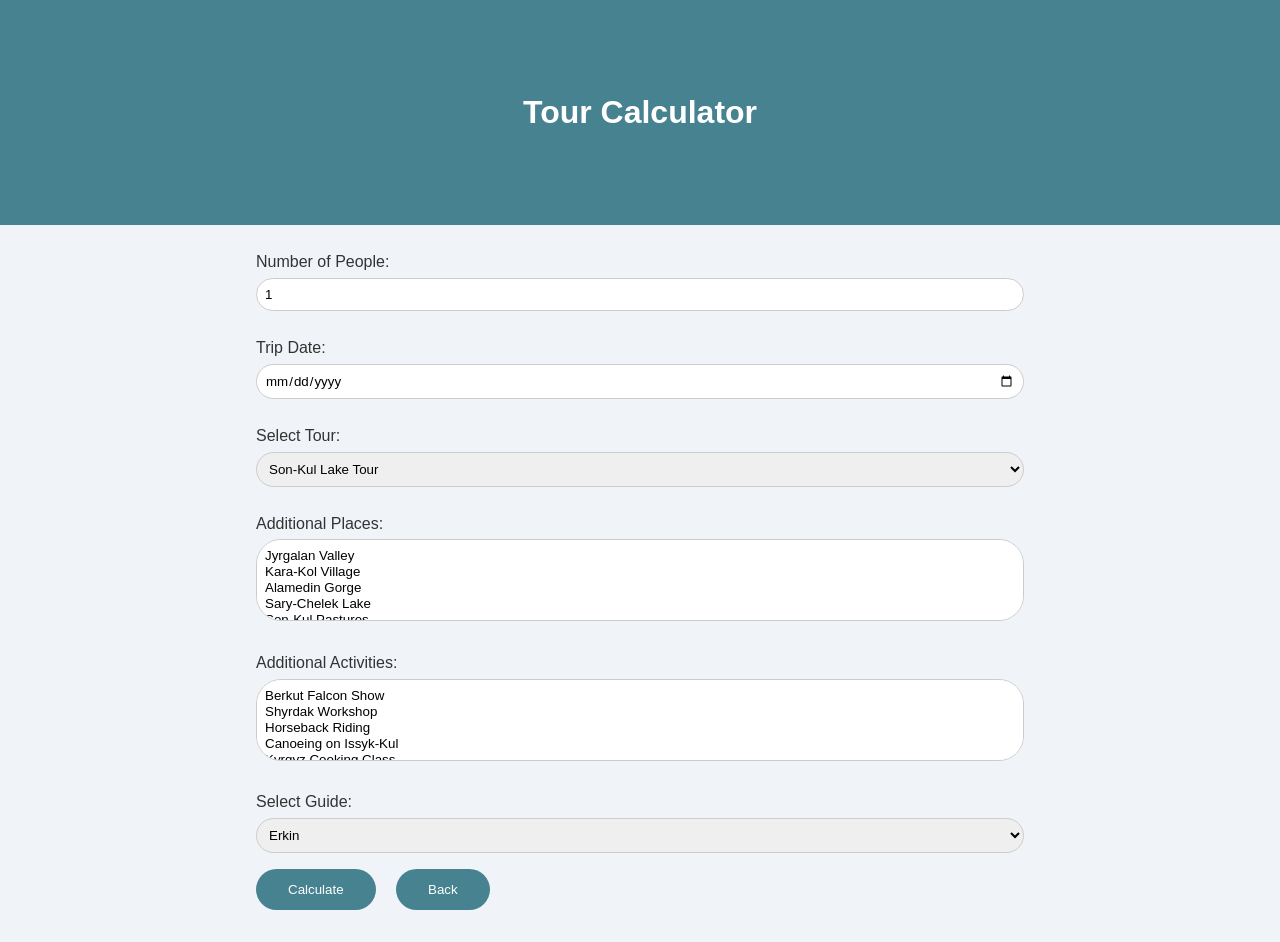
==== calculator.html @ 1e936729 "Update calculator.html" ====
<!DOCTYPE html>
<html lang="en">
<head>
    <meta charset="UTF-8">
    <meta name="viewport" content="width=device-width, initial-scale=1.0">
    <title>Tour Calculator</title>
    <link rel="stylesheet" href="styles.css">
    <style>
        .item-hero {
            width: 100%;
            height: 25vh;
            text-align: center;
            display: flex;
            flex-direction: column;
            justify-content: center;
            align-items: center;
            background-color: #46828f;
            color: white;
            padding: 1rem;
        }
        .calculator {
            max-width: 800px;
            margin: auto;
            padding: 1rem;
        }
        .calculator label {
            display: block;
            margin: 0.5rem 0 0.2rem;
        }
        .calculator select, 
        .calculator input {
            width: 100%;
            padding: 0.5rem;
            border-radius: 25px;
            border: 1px solid #ccc;
            margin-bottom: 1rem;
        }
        .calculate-btn, .back-button {
            display: inline-block;
            padding: 0.8rem 2rem;
            background-color: #46828f;
            color: white;
            border: none;
            border-radius: 25px;
            cursor: pointer;
            margin-right: 1rem;
        }
        .calculate-btn:hover, .back-button:hover {
            background-color: #21867a;
        }
        .result {
            margin-top: 1rem;
            font-weight: bold;
        }
    </style>
</head>
<body>

<div class="item-hero">
    <h1>Tour Calculator</h1>
</div>

<div class="calculator">
    <label for="people">Number of People:</label>
    <input type="number" id="people" value="1" min="1">

    <label for="date">Trip Date:</label>
    <input type="date" id="date">

    <label for="tour">Select Tour:</label>
    <select id="tour"></select>

    <label for="places">Additional Places:</label>
    <select id="places" multiple></select>

    <label for="activities">Additional Activities:</label>
    <select id="activities" multiple></select>

    <label for="guide">Select Guide:</label>
    <select id="guide"></select>

    <button class="calculate-btn" id="calculate-btn">Calculate</button>
    <button class="back-button" onclick="window.location.href='index.html'">Back</button>

    <div class="result" id="result"></div>
    <div class="result" id="link"></div>
</div>

<script src="app.js"></script>
<script>
async function loadJSON(path) {
    const response = await fetch(path);
    return await response.json();
}

async function setupCalculator() {
    const tours = await loadJSON('data/tours.json');
    const places = await loadJSON('data/places.json');
    const activities = await loadJSON('data/activities.json');
    const guides = await loadJSON('data/guides.json');
    const seasonData = await loadJSON('data/season.json');

    const tourSelect = document.getElementById('tour');
    tours.forEach(t => tourSelect.add(new Option(t.name, t.id)));

    const placesSelect = document.getElementById('places');
    places.forEach(p => placesSelect.add(new Option(p.name, p.id)));

    const activitiesSelect = document.getElementById('activities');
    activities.forEach(a => activitiesSelect.add(new Option(a.name, a.id)));

    const guideSelect = document.getElementById('guide');
    guides.forEach(g => guideSelect.add(new Option(g.name, g.id)));

    document.getElementById('calculate-btn').addEventListener('click', () => {
        const people = parseInt(document.getElementById('people').value);
        const date = new Date(document.getElementById('date').value);
        const tourId = tourSelect.value;
        const selectedPlaces = Array.from(placesSelect.selectedOptions).map(o => o.value);
        const selectedActivities = Array.from(activitiesSelect.selectedOptions).map(o => o.value);
        const guideId = guideSelect.value;

        const tour = tours.find(t => t.id === tourId);
        const placeObjs = places.filter(p => selectedPlaces.includes(p.id));
        const activityObjs = activities.filter(a => selectedActivities.includes(a.id));
        const guide = guides.find(g => g.id === guideId);

        // Считаем totalDays
        let totalDays = tour.days + placeObjs.reduce((sum,p)=>sum+p.days,0);

        // Стоимость активностей (на всех людей)
        let activitiesPrice = activityObjs.reduce((sum,a)=>sum + a.price * people,0);

        // guidesCount
        let guidesCount = Math.ceil(people/4);

        // totalPrice
        let basePrice = (tour.price + placeObjs.reduce((sum,p)=>sum+p.price,0) + activitiesPrice + (guidesCount*guide.price*totalDays));

        // season multiplier
        let seasonMultiplier = 0.9; // default off-season
        const tripTime = date.getTime();
        seasonData.forEach(s=>{
            const start = new Date(s.start).getTime();
            const end = new Date(s.end).getTime();
            if(tripTime>=start && tripTime<=end) seasonMultiplier = s.multiplier || 1;
        });

        const totalPrice = Math.round(basePrice * seasonMultiplier);

        // Результат
        const resultDiv = document.getElementById('result');
        resultDiv.textContent = `Total Price: $${totalPrice} for ${people} person(s) over ${totalDays} day(s)`;

        // Формируем текст для WhatsApp/Telegram
        let text = `Добрый день! Я подобрал следующие параметры для тура:\n`;
        text += `People: ${people}\nTour: ${tour.name}\n`;
        if(placeObjs.length>0) text += `Additional Places: ${placeObjs.map(p=>p.name).join(', ')}\n`;
        if(activityObjs.length>0) text += `Activities: ${activityObjs.map(a=>a.name).join(', ')}\n`;
        text += `Guide: ${guide.name}\nDate: ${date.toLocaleDateString()}\n`;
        text += `Total Price: $${totalPrice}\nХочу обсудить покупку такого тура.`;

        const linkDiv = document.getElementById('link');
        const waLink = `https://wa.me/996555900855?text=${encodeURIComponent(text)}`;
        const tgLink = `https://t.me/ErkinMms?text=${encodeURIComponent(text)}`;
        linkDiv.innerHTML = `<a href="${waLink}" target="_blank">Contact via WhatsApp</a> | <a href="${tgLink}" target="_blank">Contact via Telegram</a>`;
    });
}

setupCalculator();
</script>
</body>
</html>
---- styles.css ----
/* Основные стили */
:root {
    --main-bg: #f0f4f8;
    --accent-color: #2a9d8f;
    --text-color: #333;
    --card-radius: 12px;
    --button-radius: 50%; /* половина высоты кнопки */
}

* {
    box-sizing: border-box;
    margin: 0;
    padding: 0;
    font-family: 'Segoe UI', Tahoma, Geneva, Verdana, sans-serif;
}

body {
    background-color: var(--main-bg);
    color: var(--text-color);
    line-height: 1.6;
}

/* Hero */
.hero {
    width: 100%;
    height: 25vh; /* мобильная версия */
    display: flex;
    flex-direction: column;
    justify-content: center;
    align-items: center;
    background-size: cover;
    background-position: center;
    text-align: center;
    padding: 2rem;
}

.hero h1 {
    font-size: 2rem;
    color: var(--accent-color);
    margin-bottom: 0.5rem;
}

.hero p {
    font-size: 1rem;
    max-width: 600px;
    margin-bottom: 1rem;
}

.hero button {
    padding: 0.8rem 2rem;
    font-size: 1rem;
    border: none;
    border-radius: 25px; /* половина высоты кнопки */
    background-color: var(--accent-color);
    color: white;
    cursor: pointer;
    transition: background 0.3s;
}

.hero button:hover {
    background-color: #21867a;
}

/* Sticky nav */
nav {
    position: sticky;
    top: 0;
    background-color: white;
    box-shadow: 0 2px 5px rgba(0,0,0,0.1);
    z-index: 100;
}

nav ul {
    display: flex;
    justify-content: center;
    list-style: none;
    padding: 1rem 0;
}

nav ul li {
    margin: 0 1rem;
}

nav ul li a {
    text-decoration: none;
    color: var(--text-color);
    font-weight: 600;
    transition: color 0.3s;
}

nav ul li a:hover {
    color: var(--accent-color);
}

/* Секции */
.section {
    padding: 2rem;
}

.section h2 {
    text-align: center;
    margin-bottom: 1rem;
    color: var(--accent-color);
}

/* Карусели */
.carousel {
    display: flex;
    overflow-x: auto;
    gap: 1rem;
    padding-bottom: 1rem;
    scroll-behavior: smooth;
}

.carousel::-webkit-scrollbar {
    display: none;
}

.card {
    background-color: white;
    border-radius: var(--card-radius);
    box-shadow: 0 4px 8px rgba(0,0,0,0.1);
    min-width: 250px;
    flex: 0 0 auto;
    cursor: pointer;
    transition: transform 0.3s;
}

.card img {
    width: 100%;
    border-top-left-radius: var(--card-radius);
    border-top-right-radius: var(--card-radius);
}

.card-content {
    padding: 1rem;
}

.card-content h3 {
    margin-bottom: 0.5rem;
    font-size: 1.2rem;
}

.card-content p {
    font-size: 0.9rem;
    color: #555;
}

.card:hover {
    transform: translateY(-5px);
}

/* Footer */
footer {
    padding: 2rem;
    text-align: center;
    background-color: #e0ebef;
    margin-top: 3rem;
}

footer a {
    margin: 0 0.5rem;
    color: var(--accent-color);
    font-size: 1.5rem;
    text-decoration: none;
}

footer a:hover {
    color: #21867a;
}

/* Адаптивность */
@media (min-width: 768px) {
    .hero {
        height: 25vh; /* десктоп */
        padding: 4rem;
    }

    .carousel {
        overflow-x: hidden;
    }

    .cards-wrapper {
        display: grid;
        grid-template-columns: repeat(auto-fit, minmax(250px, 1fr));
        gap: 2rem;
    }
}
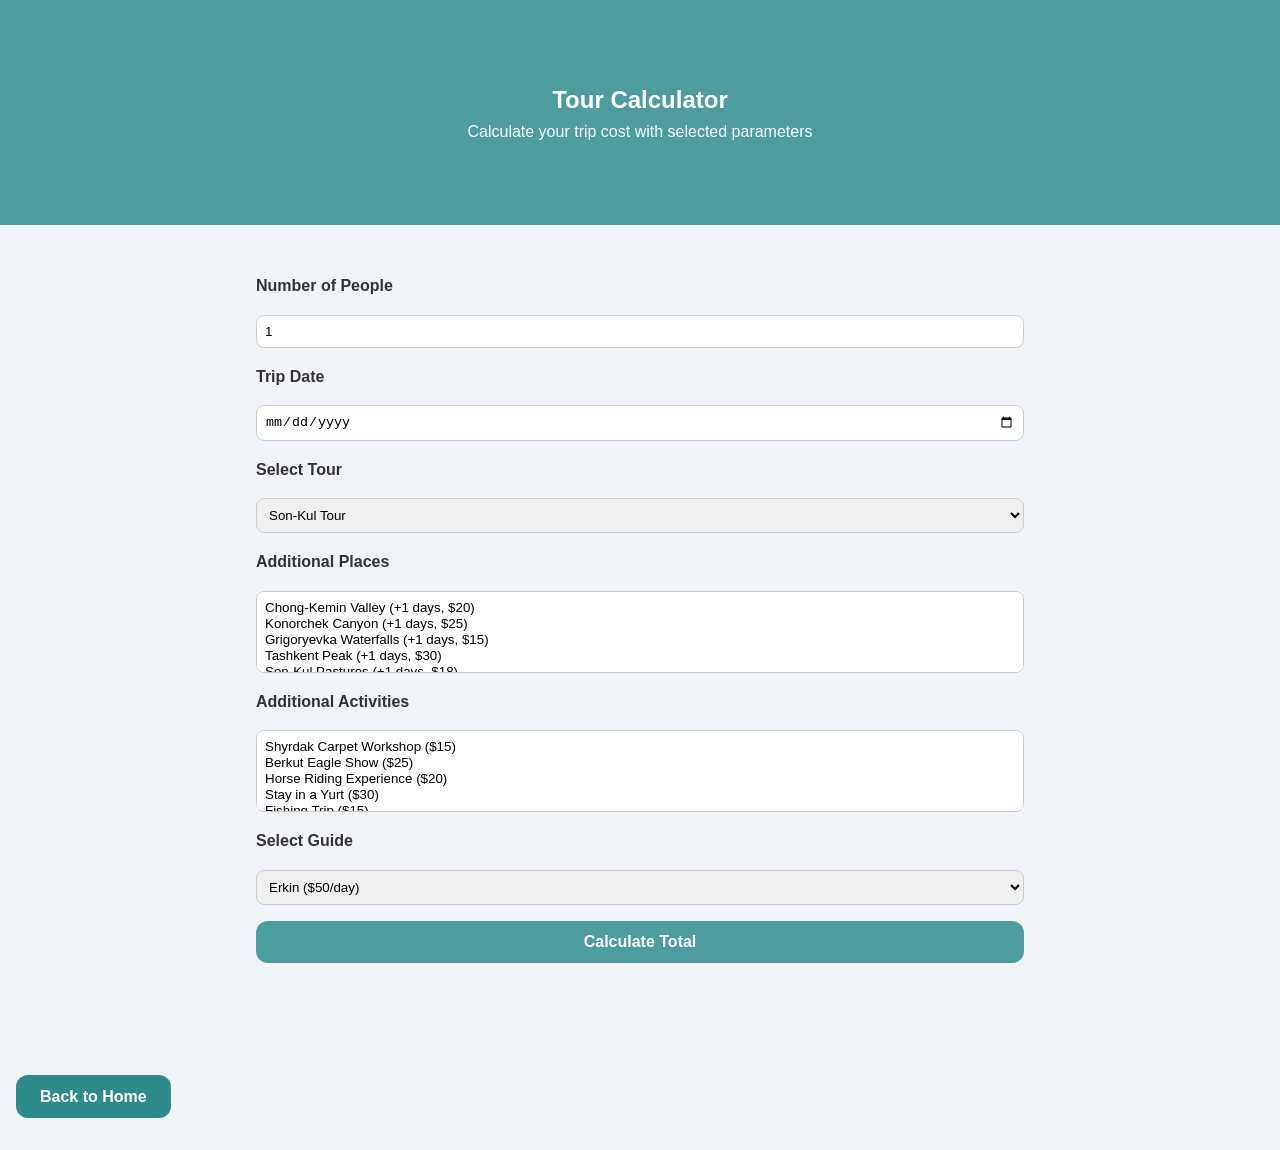
==== commit b926060e: "Update calculator.html" ====
--- a/calculator.html
+++ b/calculator.html
@@ -1,173 +1,189 @@
 <!DOCTYPE html>
 <html lang="en">
 <head>
-    <meta charset="UTF-8">
-    <meta name="viewport" content="width=device-width, initial-scale=1.0">
-    <title>Tour Calculator</title>
-    <link rel="stylesheet" href="styles.css">
-    <style>
-        .item-hero {
-            width: 100%;
-            height: 25vh;
-            text-align: center;
-            display: flex;
-            flex-direction: column;
-            justify-content: center;
-            align-items: center;
-            background-color: #46828f;
-            color: white;
-            padding: 1rem;
-        }
-        .calculator {
-            max-width: 800px;
-            margin: auto;
-            padding: 1rem;
-        }
-        .calculator label {
-            display: block;
-            margin: 0.5rem 0 0.2rem;
-        }
-        .calculator select, 
-        .calculator input {
-            width: 100%;
-            padding: 0.5rem;
-            border-radius: 25px;
-            border: 1px solid #ccc;
-            margin-bottom: 1rem;
-        }
-        .calculate-btn, .back-button {
-            display: inline-block;
-            padding: 0.8rem 2rem;
-            background-color: #46828f;
-            color: white;
-            border: none;
-            border-radius: 25px;
-            cursor: pointer;
-            margin-right: 1rem;
-        }
-        .calculate-btn:hover, .back-button:hover {
-            background-color: #21867a;
-        }
-        .result {
-            margin-top: 1rem;
-            font-weight: bold;
-        }
-    </style>
+  <meta charset="UTF-8">
+  <meta name="viewport" content="width=device-width, initial-scale=1.0">
+  <title>Tour Calculator</title>
+  <link rel="stylesheet" href="styles.css">
+  <style>
+    .item-hero {
+      width: 100%;
+      height: 25vh;
+      display: flex;
+      flex-direction: column;
+      justify-content: center;
+      align-items: center;
+      text-align: center;
+      padding: 1rem;
+      background-color: #4c9ca0;
+      color: white;
+    }
+    .calculator {
+      max-width: 800px;
+      margin: 2rem auto;
+      display: flex;
+      flex-direction: column;
+      gap: 1rem;
+      padding: 1rem;
+    }
+    label {
+      font-weight: bold;
+    }
+    select, input {
+      padding: 0.5rem;
+      border-radius: 8px;
+      border: 1px solid #ccc;
+      width: 100%;
+    }
+    .btn-calc {
+      padding: 0.75rem;
+      background-color: #4c9ca0;
+      color: white;
+      border: none;
+      border-radius: 12px;
+      cursor: pointer;
+      font-size: 1rem;
+    }
+    .result {
+      margin-top: 1rem;
+      font-weight: bold;
+    }
+    .back-btn {
+      margin: 2rem 1rem;
+    }
+  </style>
 </head>
 <body>
 
-<div class="item-hero">
+  <section class="item-hero">
     <h1>Tour Calculator</h1>
-</div>
+    <p>Calculate your trip cost with selected parameters</p>
+  </section>
 
-<div class="calculator">
-    <label for="people">Number of People:</label>
-    <input type="number" id="people" value="1" min="1">
+  <div class="calculator">
+    <label for="people">Number of People</label>
+    <input type="number" id="people" min="1" value="1">
 
-    <label for="date">Trip Date:</label>
+    <label for="date">Trip Date</label>
     <input type="date" id="date">
 
-    <label for="tour">Select Tour:</label>
+    <label for="tour">Select Tour</label>
     <select id="tour"></select>
 
-    <label for="places">Additional Places:</label>
+    <label for="places">Additional Places</label>
     <select id="places" multiple></select>
 
-    <label for="activities">Additional Activities:</label>
+    <label for="activities">Additional Activities</label>
     <select id="activities" multiple></select>
 
-    <label for="guide">Select Guide:</label>
+    <label for="guide">Select Guide</label>
     <select id="guide"></select>
 
-    <button class="calculate-btn" id="calculate-btn">Calculate</button>
-    <button class="back-button" onclick="window.location.href='index.html'">Back</button>
+    <button class="btn-calc" id="calculate-btn">Calculate Total</button>
 
     <div class="result" id="result"></div>
-    <div class="result" id="link"></div>
-</div>
+    <a id="contact-link" target="_blank" style="display:none;">Contact via WhatsApp/Telegram</a>
+  </div>
 
-<script src="app.js"></script>
-<script>
-async function loadJSON(path) {
-    const response = await fetch(path);
-    return await response.json();
-}
+  <button class="btn back-btn" onclick="window.location.href='index.html'">Back to Home</button>
 
-async function setupCalculator() {
-    const tours = await loadJSON('data/tours.json');
-    const places = await loadJSON('data/places.json');
-    const activities = await loadJSON('data/activities.json');
-    const guides = await loadJSON('data/guides.json');
-    const seasonData = await loadJSON('data/season.json');
+  <script src="app.js"></script>
+  <script>
+    async function fetchJSON(path) {
+      const res = await fetch(path);
+      if (!res.ok) throw new Error(`Failed to load ${path}`);
+      return await res.json();
+    }
 
-    const tourSelect = document.getElementById('tour');
-    tours.forEach(t => tourSelect.add(new Option(t.name, t.id)));
+    async function initCalculator() {
+      const tours = await fetchJSON('data/tours.json');
+      const places = await fetchJSON('data/places.json');
+      const activities = await fetchJSON('data/activities.json');
+      const guides = await fetchJSON('data/guides.json');
+      const season = await fetchJSON('data/season.json');
 
-    const placesSelect = document.getElementById('places');
-    places.forEach(p => placesSelect.add(new Option(p.name, p.id)));
+      const tourSelect = document.getElementById('tour');
+      tours.forEach(t => {
+        const opt = document.createElement('option');
+        opt.value = t.id;
+        opt.textContent = t.name;
+        tourSelect.appendChild(opt);
+      });
 
-    const activitiesSelect = document.getElementById('activities');
-    activities.forEach(a => activitiesSelect.add(new Option(a.name, a.id)));
+      const placesSelect = document.getElementById('places');
+      places.forEach(p => {
+        const opt = document.createElement('option');
+        opt.value = p.id;
+        opt.textContent = `${p.name} (+${p.days} days, $${p.price})`;
+        placesSelect.appendChild(opt);
+      });
 
-    const guideSelect = document.getElementById('guide');
-    guides.forEach(g => guideSelect.add(new Option(g.name, g.id)));
+      const activitiesSelect = document.getElementById('activities');
+      activities.forEach(a => {
+        const opt = document.createElement('option');
+        opt.value = a.id;
+        opt.textContent = `${a.name} ($${a.price})`;
+        activitiesSelect.appendChild(opt);
+      });
 
-    document.getElementById('calculate-btn').addEventListener('click', () => {
+      const guideSelect = document.getElementById('guide');
+      guides.forEach(g => {
+        const opt = document.createElement('option');
+        opt.value = g.id;
+        opt.textContent = `${g.name} ($${g.price}/day)`;
+        guideSelect.appendChild(opt);
+      });
+
+      document.getElementById('calculate-btn').addEventListener('click', () => {
         const people = parseInt(document.getElementById('people').value);
         const date = new Date(document.getElementById('date').value);
-        const tourId = tourSelect.value;
-        const selectedPlaces = Array.from(placesSelect.selectedOptions).map(o => o.value);
-        const selectedActivities = Array.from(activitiesSelect.selectedOptions).map(o => o.value);
-        const guideId = guideSelect.value;
+        const tour = tours.find(t => t.id === tourSelect.value);
+        const selectedPlaces = Array.from(placesSelect.selectedOptions).map(o => places.find(p => p.id === o.value));
+        const selectedActivities = Array.from(activitiesSelect.selectedOptions).map(o => activities.find(a => a.id === o.value));
+        const guide = guides.find(g => g.id === guideSelect.value);
 
-        const tour = tours.find(t => t.id === tourId);
-        const placeObjs = places.filter(p => selectedPlaces.includes(p.id));
-        const activityObjs = activities.filter(a => selectedActivities.includes(a.id));
-        const guide = guides.find(g => g.id === guideId);
+        // total days
+        const totalDays = tour.days + selectedPlaces.reduce((sum,p)=>sum+p.days,0);
 
-        // Считаем totalDays
-        let totalDays = tour.days + placeObjs.reduce((sum,p)=>sum+p.days,0);
+        // number of guides
+        const guidesCount = Math.ceil(people / 4);
 
-        // Стоимость активностей (на всех людей)
-        let activitiesPrice = activityObjs.reduce((sum,a)=>sum + a.price * people,0);
-
-        // guidesCount
-        let guidesCount = Math.ceil(people/4);
-
-        // totalPrice
-        let basePrice = (tour.price + placeObjs.reduce((sum,p)=>sum+p.price,0) + activitiesPrice + (guidesCount*guide.price*totalDays));
+        // activities price
+        const activitiesPrice = selectedActivities.reduce((sum,a)=>sum+a.price,0);
 
         // season multiplier
-        let seasonMultiplier = 0.9; // default off-season
-        const tripTime = date.getTime();
-        seasonData.forEach(s=>{
-            const start = new Date(s.start).getTime();
-            const end = new Date(s.end).getTime();
-            if(tripTime>=start && tripTime<=end) seasonMultiplier = s.multiplier || 1;
-        });
+        const seasonStart = new Date(season.seasonStart);
+        const seasonEnd = new Date(season.seasonEnd);
+        const multiplier = (date >= seasonStart && date <= seasonEnd) ? season.seasonMultiplier : season.offSeasonMultiplier;
 
-        const totalPrice = Math.round(basePrice * seasonMultiplier);
+        // total price
+        let totalPrice = (tour.price + selectedPlaces.reduce((sum,p)=>sum+p.price,0) + activitiesPrice + (guidesCount * guide.price * totalDays)) * multiplier;
 
-        // Результат
+        totalPrice = Math.round(totalPrice);
+
         const resultDiv = document.getElementById('result');
-        resultDiv.textContent = `Total Price: $${totalPrice} for ${people} person(s) over ${totalDays} day(s)`;
+        resultDiv.textContent = `Total Price: $${totalPrice} for ${people} people, ${totalDays} days, ${guidesCount} guide(s).`;
 
-        // Формируем текст для WhatsApp/Telegram
-        let text = `Добрый день! Я подобрал следующие параметры для тура:\n`;
-        text += `People: ${people}\nTour: ${tour.name}\n`;
-        if(placeObjs.length>0) text += `Additional Places: ${placeObjs.map(p=>p.name).join(', ')}\n`;
-        if(activityObjs.length>0) text += `Activities: ${activityObjs.map(a=>a.name).join(', ')}\n`;
-        text += `Guide: ${guide.name}\nDate: ${date.toLocaleDateString()}\n`;
-        text += `Total Price: $${totalPrice}\nХочу обсудить покупку такого тура.`;
+        // Contact link
+        const contactLink = document.getElementById('contact-link');
+        let message = `Добрый день! Я подобрал следующие параметры для тура:\n`;
+        message += `People: ${people}\n`;
+        message += `Date: ${date.toLocaleDateString()}\n`;
+        message += `Tour: ${tour.name}\n`;
+        if(selectedPlaces.length) message += `Places: ${selectedPlaces.map(p=>p.name).join(', ')}\n`;
+        if(selectedActivities.length) message += `Activities: ${selectedActivities.map(a=>a.name).join(', ')}\n`;
+        message += `Guide: ${guide.name}\n`;
+        message += `Total Price: $${totalPrice}`;
 
-        const linkDiv = document.getElementById('link');
-        const waLink = `https://wa.me/996555900855?text=${encodeURIComponent(text)}`;
-        const tgLink = `https://t.me/ErkinMms?text=${encodeURIComponent(text)}`;
-        linkDiv.innerHTML = `<a href="${waLink}" target="_blank">Contact via WhatsApp</a> | <a href="${tgLink}" target="_blank">Contact via Telegram</a>`;
-    });
-}
+        const whatsappUrl = `https://wa.me/996555900855?text=${encodeURIComponent(message)}`;
+        contactLink.href = whatsappUrl;
+        contactLink.style.display = 'inline-block';
+        contactLink.textContent = 'Contact via WhatsApp/Telegram';
+      });
+    }
 
-setupCalculator();
-</script>
+    document.addEventListener('DOMContentLoaded', initCalculator);
+  </script>
+
 </body>
 </html>
--- a/styles.css
+++ b/styles.css
@@ -1,188 +1,204 @@
-/* Основные стили */
+/* =========================
+   Общие настройки
+   ========================= */
+
 :root {
-    --main-bg: #f0f4f8;
-    --accent-color: #2a9d8f;
-    --text-color: #333;
-    --card-radius: 12px;
-    --button-radius: 50%; /* половина высоты кнопки */
+  --color-bg: #f0f4f8;          /* светло-серый фон */
+  --color-primary: #2e8b8b;     /* морская волна */
+  --color-secondary: #5aa6a6;   /* серо-голубой */
+  --color-text: #333333;        /* основной текст */
+  --color-button: #2e8b8b;      /* кнопки */
+  --color-button-hover: #1f5f5f;
+  --border-radius: 12px;
+  --transition-speed: 0.3s;
 }
 
 * {
-    box-sizing: border-box;
-    margin: 0;
-    padding: 0;
-    font-family: 'Segoe UI', Tahoma, Geneva, Verdana, sans-serif;
+  box-sizing: border-box;
+  margin: 0;
+  padding: 0;
 }
 
 body {
-    background-color: var(--main-bg);
-    color: var(--text-color);
-    line-height: 1.6;
-}
-
-/* Hero */
+  font-family: 'Helvetica Neue', Arial, sans-serif;
+  background-color: var(--color-bg);
+  color: var(--color-text);
+  line-height: 1.6;
+}
+
+/* =========================
+   Hero
+   ========================= */
 .hero {
-    width: 100%;
-    height: 25vh; /* мобильная версия */
-    display: flex;
-    flex-direction: column;
-    justify-content: center;
-    align-items: center;
-    background-size: cover;
-    background-position: center;
-    text-align: center;
-    padding: 2rem;
+  width: 100%;
+  height: 25vh; /* четверть экрана на компе и мобилке */
+  background-size: cover;
+  background-position: center;
+  display: flex;
+  flex-direction: column;
+  justify-content: center;
+  align-items: center;
+  text-align: center;
+  padding: 1rem;
 }
 
 .hero h1 {
-    font-size: 2rem;
-    color: var(--accent-color);
-    margin-bottom: 0.5rem;
+  font-size: 2rem;
+  color: white;
+  text-shadow: 2px 2px 4px rgba(0,0,0,0.5);
 }
 
 .hero p {
-    font-size: 1rem;
-    max-width: 600px;
-    margin-bottom: 1rem;
-}
-
-.hero button {
-    padding: 0.8rem 2rem;
-    font-size: 1rem;
-    border: none;
-    border-radius: 25px; /* половина высоты кнопки */
-    background-color: var(--accent-color);
-    color: white;
-    cursor: pointer;
-    transition: background 0.3s;
-}
-
-.hero button:hover {
-    background-color: #21867a;
-}
-
-/* Sticky nav */
+  font-size: 1rem;
+  color: white;
+  margin: 0.5rem 0;
+  max-width: 600px;
+}
+
+/* =========================
+   Sticky Navigation
+   ========================= */
 nav {
-    position: sticky;
-    top: 0;
-    background-color: white;
-    box-shadow: 0 2px 5px rgba(0,0,0,0.1);
-    z-index: 100;
-}
-
-nav ul {
-    display: flex;
-    justify-content: center;
-    list-style: none;
-    padding: 1rem 0;
-}
-
-nav ul li {
-    margin: 0 1rem;
-}
-
-nav ul li a {
-    text-decoration: none;
-    color: var(--text-color);
-    font-weight: 600;
-    transition: color 0.3s;
-}
-
-nav ul li a:hover {
-    color: var(--accent-color);
-}
-
-/* Секции */
+  position: sticky;
+  top: 0;
+  background-color: rgba(255,255,255,0.9);
+  backdrop-filter: blur(8px);
+  display: flex;
+  justify-content: center;
+  gap: 2rem;
+  padding: 1rem;
+  z-index: 100;
+}
+
+nav a {
+  text-decoration: none;
+  color: var(--color-primary);
+  font-weight: bold;
+  transition: color var(--transition-speed);
+}
+
+nav a:hover {
+  color: var(--color-button-hover);
+}
+
+/* =========================
+   Секции
+   ========================= */
 .section {
-    padding: 2rem;
+  padding: 4rem 1rem;
 }
 
 .section h2 {
-    text-align: center;
-    margin-bottom: 1rem;
-    color: var(--accent-color);
-}
-
-/* Карусели */
+  text-align: center;
+  margin-bottom: 2rem;
+  color: var(--color-primary);
+}
+
+/* =========================
+   Карточки и карусели
+   ========================= */
 .carousel {
-    display: flex;
-    overflow-x: auto;
+  display: flex;
+  overflow-x: auto;
+  gap: 1rem;
+  scroll-behavior: smooth;
+  padding-bottom: 1rem;
+}
+
+.card {
+  min-width: 250px;
+  flex: 0 0 auto;
+  background-color: white;
+  border-radius: var(--border-radius);
+  overflow: hidden;
+  box-shadow: 0 4px 10px rgba(0,0,0,0.1);
+  transition: transform var(--transition-speed);
+}
+
+.card img {
+  width: 100%;
+  height: 150px;
+  object-fit: cover;
+}
+
+.card-content {
+  padding: 1rem;
+}
+
+.card-content h3 {
+  font-size: 1.2rem;
+  margin-bottom: 0.5rem;
+}
+
+.card-content p {
+  font-size: 0.9rem;
+}
+
+/* =========================
+   Кнопки
+   ========================= */
+button, .btn {
+  background-color: var(--color-button);
+  color: white;
+  border: none;
+  padding: 0.8rem 1.5rem;
+  font-size: 1rem;
+  font-weight: bold;
+  border-radius: var(--border-radius);
+  cursor: pointer;
+  transition: background-color var(--transition-speed), transform var(--transition-speed);
+}
+
+button:hover, .btn:hover {
+  background-color: var(--color-button-hover);
+  transform: scale(1.05);
+}
+
+/* =========================
+   Футер
+   ========================= */
+footer {
+  padding: 4rem 1rem;
+  background-color: var(--color-secondary);
+  display: flex;
+  justify-content: center;
+  gap: 2rem;
+  margin-top: calc(75vh); /* 3/4 экрана от последней секции */
+}
+
+footer a {
+  color: white;
+  font-weight: bold;
+  text-decoration: none;
+}
+
+footer a:hover {
+  color: var(--color-button);
+}
+
+/* =========================
+   Адаптивность
+   ========================= */
+@media (max-width: 768px) {
+  .hero {
+    height: 25vh; /* четверть экрана на мобилке */
+    padding: 0.5rem;
+  }
+
+  .hero h1 {
+    font-size: 1.5rem;
+  }
+
+  .hero p {
+    font-size: 0.9rem;
+  }
+
+  .card {
+    min-width: 200px;
+  }
+
+  nav {
     gap: 1rem;
-    padding-bottom: 1rem;
-    scroll-behavior: smooth;
-}
-
-.carousel::-webkit-scrollbar {
-    display: none;
-}
-
-.card {
-    background-color: white;
-    border-radius: var(--card-radius);
-    box-shadow: 0 4px 8px rgba(0,0,0,0.1);
-    min-width: 250px;
-    flex: 0 0 auto;
-    cursor: pointer;
-    transition: transform 0.3s;
-}
-
-.card img {
-    width: 100%;
-    border-top-left-radius: var(--card-radius);
-    border-top-right-radius: var(--card-radius);
-}
-
-.card-content {
-    padding: 1rem;
-}
-
-.card-content h3 {
-    margin-bottom: 0.5rem;
-    font-size: 1.2rem;
-}
-
-.card-content p {
-    font-size: 0.9rem;
-    color: #555;
-}
-
-.card:hover {
-    transform: translateY(-5px);
-}
-
-/* Footer */
-footer {
-    padding: 2rem;
-    text-align: center;
-    background-color: #e0ebef;
-    margin-top: 3rem;
-}
-
-footer a {
-    margin: 0 0.5rem;
-    color: var(--accent-color);
-    font-size: 1.5rem;
-    text-decoration: none;
-}
-
-footer a:hover {
-    color: #21867a;
-}
-
-/* Адаптивность */
-@media (min-width: 768px) {
-    .hero {
-        height: 25vh; /* десктоп */
-        padding: 4rem;
-    }
-
-    .carousel {
-        overflow-x: hidden;
-    }
-
-    .cards-wrapper {
-        display: grid;
-        grid-template-columns: repeat(auto-fit, minmax(250px, 1fr));
-        gap: 2rem;
-    }
-}
+    padding: 0.5rem;
+  }
+}
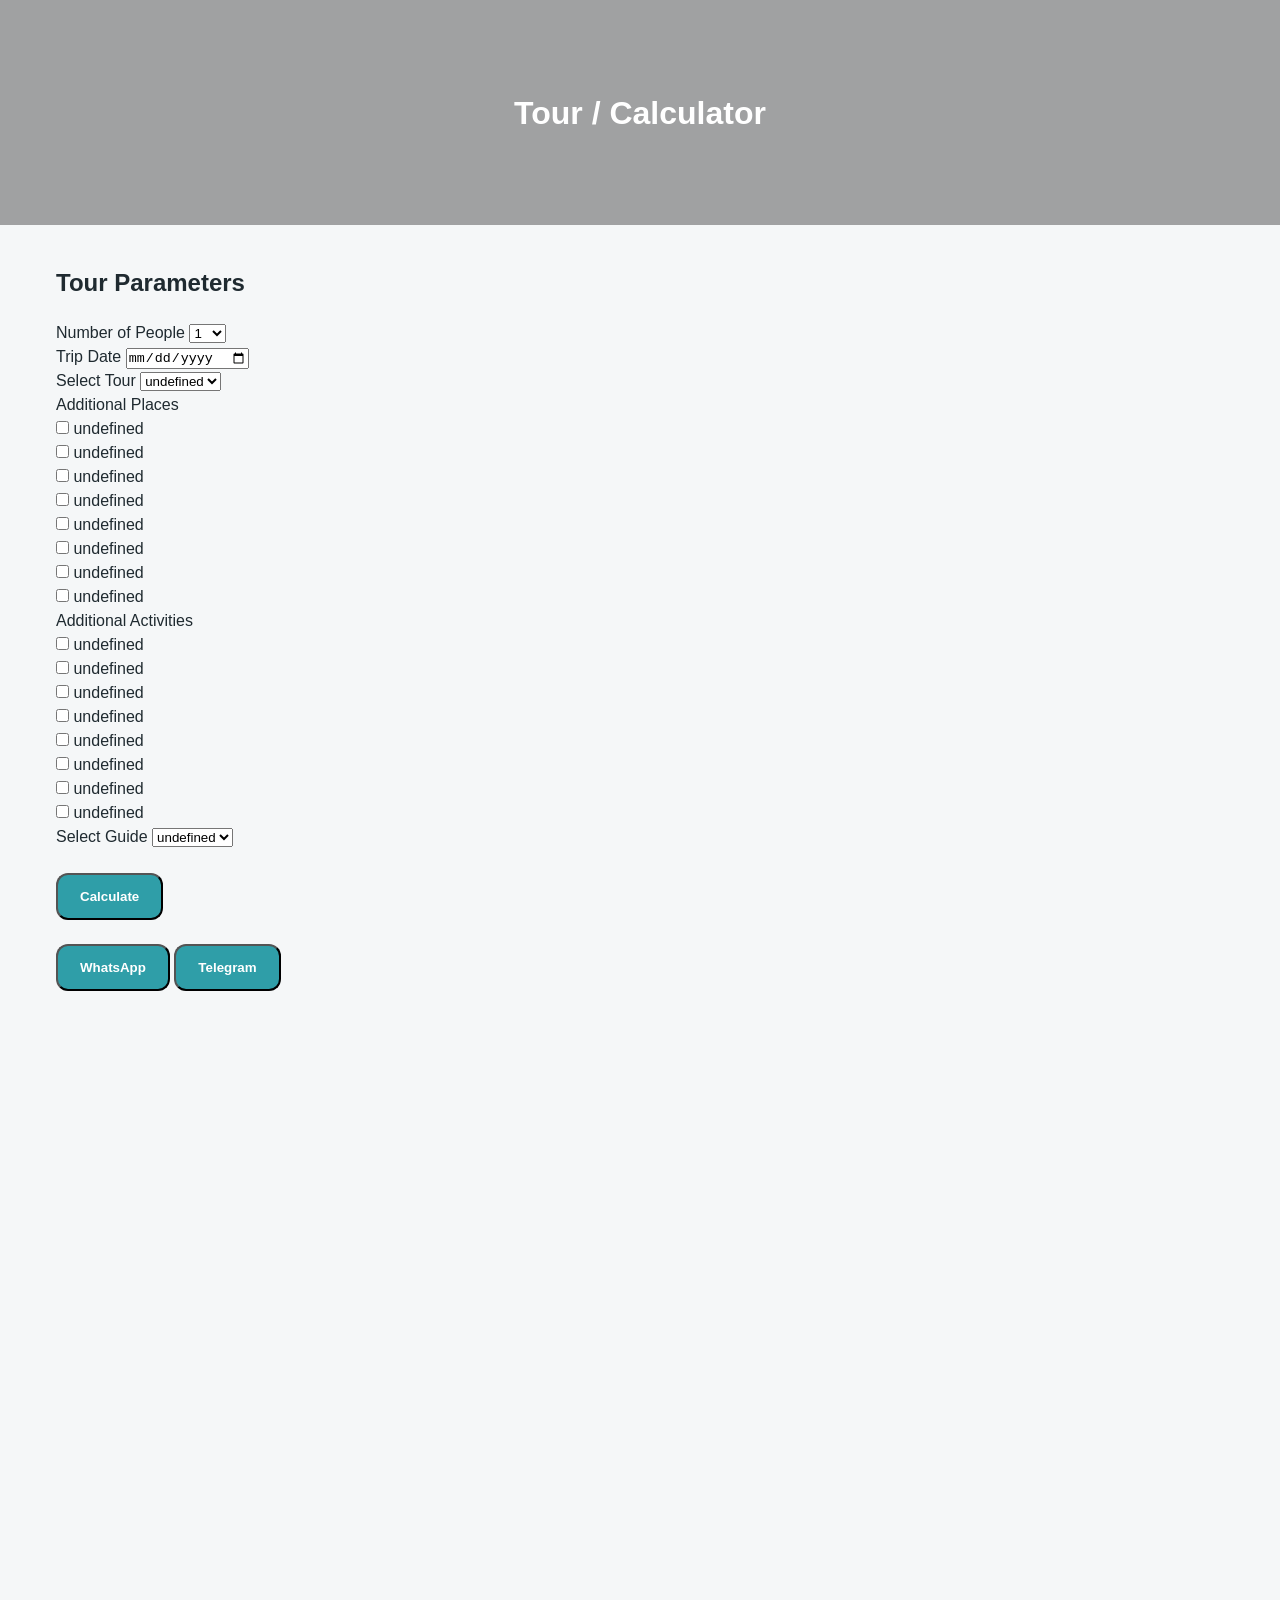
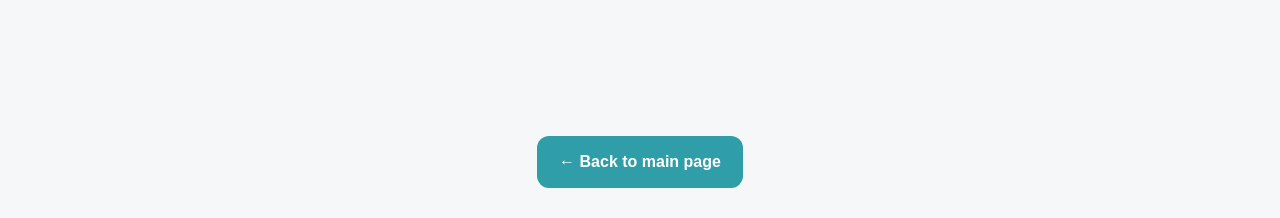
==== commit 37d125f4: "Update calculator.html" ====
--- a/calculator.html
+++ b/calculator.html
@@ -1,189 +1,226 @@
 <!DOCTYPE html>
 <html lang="en">
 <head>
-  <meta charset="UTF-8">
-  <meta name="viewport" content="width=device-width, initial-scale=1.0">
-  <title>Tour Calculator</title>
-  <link rel="stylesheet" href="styles.css">
-  <style>
-    .item-hero {
-      width: 100%;
-      height: 25vh;
-      display: flex;
-      flex-direction: column;
-      justify-content: center;
-      align-items: center;
-      text-align: center;
-      padding: 1rem;
-      background-color: #4c9ca0;
-      color: white;
+<meta charset="UTF-8">
+<meta name="viewport" content="width=device-width, initial-scale=1.0">
+<title>Tour Calculator</title>
+
+<link rel="stylesheet" href="styles.css">
+</head>
+
+<body>
+
+<header class="hero">
+    <div class="hero-content container">
+        <h1>Tour / Calculator</h1>
+    </div>
+</header>
+
+<section class="section">
+<div class="container">
+
+<h2 class="section-title">Tour Parameters</h2>
+
+<!-- PEOPLE -->
+<div class="form-block">
+<label>Number of People</label>
+<select id="people"></select>
+</div>
+
+<!-- DATE -->
+<div class="form-block">
+<label>Trip Date</label>
+<input type="date" id="tripDate">
+</div>
+
+<!-- TOUR -->
+<div class="form-block">
+<label>Select Tour</label>
+<select id="tour"></select>
+</div>
+
+<!-- PLACES -->
+<div class="form-block">
+<label>Additional Places</label>
+<div id="places"></div>
+</div>
+
+<!-- ACTIVITIES -->
+<div class="form-block">
+<label>Additional Activities</label>
+<div id="activities"></div>
+</div>
+
+<!-- GUIDE -->
+<div class="form-block">
+<label>Select Guide</label>
+<select id="guide"></select>
+</div>
+
+<br>
+
+<button class="btn" onclick="calculate()">Calculate</button>
+<span id="total" style="margin-left:20px;font-weight:bold;"></span>
+
+<br><br>
+
+<button class="btn" id="whatsapp">WhatsApp</button>
+<button class="btn" id="telegram">Telegram</button>
+
+</div>
+</section>
+
+<div class="footer-spacer"></div>
+
+<footer>
+<div class="container">
+<a href="index.html" class="btn">← Back to main page</a>
+</div>
+</footer>
+
+<script>
+
+async function loadJSON(path){
+    const r = await fetch(path);
+    return await r.json();
+}
+
+let tours, places, activities, guides, season;
+
+async function init(){
+
+    tours = await loadJSON('data/tours.json');
+    places = await loadJSON('data/places.json');
+    activities = await loadJSON('data/activities.json');
+    guides = await loadJSON('data/guides.json');
+    season = await loadJSON('data/season.json');
+
+    // people
+    const people = document.getElementById('people');
+    for(let i=1;i<=32;i++){
+        people.innerHTML += `<option value="${i}">${i}</option>`;
     }
-    .calculator {
-      max-width: 800px;
-      margin: 2rem auto;
-      display: flex;
-      flex-direction: column;
-      gap: 1rem;
-      padding: 1rem;
+
+    // tours
+    const tour = document.getElementById('tour');
+    tours.forEach(t=>{
+        tour.innerHTML += `<option value="${t.id}">${t.title}</option>`;
+    });
+
+    // places
+    const placesDiv = document.getElementById('places');
+    places.forEach(p=>{
+        placesDiv.innerHTML += `
+        <div>
+            <input type="checkbox" value="${p.id}">
+            ${p.title}
+        </div>`;
+    });
+
+    // activities
+    const actDiv = document.getElementById('activities');
+    activities.forEach(a=>{
+        actDiv.innerHTML += `
+        <div>
+            <input type="checkbox" value="${a.id}">
+            ${a.title}
+        </div>`;
+    });
+
+    // guides
+    const guide = document.getElementById('guide');
+    guides.forEach(g=>{
+        guide.innerHTML += `<option value="${g.id}">${g.title}</option>`;
+    });
+
+}
+
+function getSeasonMultiplier(date){
+    const d = new Date(date);
+    const start = new Date(season.start);
+    const end = new Date(season.end);
+
+    if(d >= start && d <= end){
+        return season.high;
     }
-    label {
-      font-weight: bold;
-    }
-    select, input {
-      padding: 0.5rem;
-      border-radius: 8px;
-      border: 1px solid #ccc;
-      width: 100%;
-    }
-    .btn-calc {
-      padding: 0.75rem;
-      background-color: #4c9ca0;
-      color: white;
-      border: none;
-      border-radius: 12px;
-      cursor: pointer;
-      font-size: 1rem;
-    }
-    .result {
-      margin-top: 1rem;
-      font-weight: bold;
-    }
-    .back-btn {
-      margin: 2rem 1rem;
-    }
-  </style>
-</head>
-<body>
-
-  <section class="item-hero">
-    <h1>Tour Calculator</h1>
-    <p>Calculate your trip cost with selected parameters</p>
-  </section>
-
-  <div class="calculator">
-    <label for="people">Number of People</label>
-    <input type="number" id="people" min="1" value="1">
-
-    <label for="date">Trip Date</label>
-    <input type="date" id="date">
-
-    <label for="tour">Select Tour</label>
-    <select id="tour"></select>
-
-    <label for="places">Additional Places</label>
-    <select id="places" multiple></select>
-
-    <label for="activities">Additional Activities</label>
-    <select id="activities" multiple></select>
-
-    <label for="guide">Select Guide</label>
-    <select id="guide"></select>
-
-    <button class="btn-calc" id="calculate-btn">Calculate Total</button>
-
-    <div class="result" id="result"></div>
-    <a id="contact-link" target="_blank" style="display:none;">Contact via WhatsApp/Telegram</a>
-  </div>
-
-  <button class="btn back-btn" onclick="window.location.href='index.html'">Back to Home</button>
-
-  <script src="app.js"></script>
-  <script>
-    async function fetchJSON(path) {
-      const res = await fetch(path);
-      if (!res.ok) throw new Error(`Failed to load ${path}`);
-      return await res.json();
-    }
-
-    async function initCalculator() {
-      const tours = await fetchJSON('data/tours.json');
-      const places = await fetchJSON('data/places.json');
-      const activities = await fetchJSON('data/activities.json');
-      const guides = await fetchJSON('data/guides.json');
-      const season = await fetchJSON('data/season.json');
-
-      const tourSelect = document.getElementById('tour');
-      tours.forEach(t => {
-        const opt = document.createElement('option');
-        opt.value = t.id;
-        opt.textContent = t.name;
-        tourSelect.appendChild(opt);
-      });
-
-      const placesSelect = document.getElementById('places');
-      places.forEach(p => {
-        const opt = document.createElement('option');
-        opt.value = p.id;
-        opt.textContent = `${p.name} (+${p.days} days, $${p.price})`;
-        placesSelect.appendChild(opt);
-      });
-
-      const activitiesSelect = document.getElementById('activities');
-      activities.forEach(a => {
-        const opt = document.createElement('option');
-        opt.value = a.id;
-        opt.textContent = `${a.name} ($${a.price})`;
-        activitiesSelect.appendChild(opt);
-      });
-
-      const guideSelect = document.getElementById('guide');
-      guides.forEach(g => {
-        const opt = document.createElement('option');
-        opt.value = g.id;
-        opt.textContent = `${g.name} ($${g.price}/day)`;
-        guideSelect.appendChild(opt);
-      });
-
-      document.getElementById('calculate-btn').addEventListener('click', () => {
-        const people = parseInt(document.getElementById('people').value);
-        const date = new Date(document.getElementById('date').value);
-        const tour = tours.find(t => t.id === tourSelect.value);
-        const selectedPlaces = Array.from(placesSelect.selectedOptions).map(o => places.find(p => p.id === o.value));
-        const selectedActivities = Array.from(activitiesSelect.selectedOptions).map(o => activities.find(a => a.id === o.value));
-        const guide = guides.find(g => g.id === guideSelect.value);
-
-        // total days
-        const totalDays = tour.days + selectedPlaces.reduce((sum,p)=>sum+p.days,0);
-
-        // number of guides
-        const guidesCount = Math.ceil(people / 4);
-
-        // activities price
-        const activitiesPrice = selectedActivities.reduce((sum,a)=>sum+a.price,0);
-
-        // season multiplier
-        const seasonStart = new Date(season.seasonStart);
-        const seasonEnd = new Date(season.seasonEnd);
-        const multiplier = (date >= seasonStart && date <= seasonEnd) ? season.seasonMultiplier : season.offSeasonMultiplier;
-
-        // total price
-        let totalPrice = (tour.price + selectedPlaces.reduce((sum,p)=>sum+p.price,0) + activitiesPrice + (guidesCount * guide.price * totalDays)) * multiplier;
-
-        totalPrice = Math.round(totalPrice);
-
-        const resultDiv = document.getElementById('result');
-        resultDiv.textContent = `Total Price: $${totalPrice} for ${people} people, ${totalDays} days, ${guidesCount} guide(s).`;
-
-        // Contact link
-        const contactLink = document.getElementById('contact-link');
-        let message = `Добрый день! Я подобрал следующие параметры для тура:\n`;
-        message += `People: ${people}\n`;
-        message += `Date: ${date.toLocaleDateString()}\n`;
-        message += `Tour: ${tour.name}\n`;
-        if(selectedPlaces.length) message += `Places: ${selectedPlaces.map(p=>p.name).join(', ')}\n`;
-        if(selectedActivities.length) message += `Activities: ${selectedActivities.map(a=>a.name).join(', ')}\n`;
-        message += `Guide: ${guide.name}\n`;
-        message += `Total Price: $${totalPrice}`;
-
-        const whatsappUrl = `https://wa.me/996555900855?text=${encodeURIComponent(message)}`;
-        contactLink.href = whatsappUrl;
-        contactLink.style.display = 'inline-block';
-        contactLink.textContent = 'Contact via WhatsApp/Telegram';
-      });
-    }
-
-    document.addEventListener('DOMContentLoaded', initCalculator);
-  </script>
+    return season.low;
+}
+
+function calculate(){
+
+    const people = parseInt(document.getElementById('people').value);
+    const date = document.getElementById('tripDate').value;
+
+    const tourId = document.getElementById('tour').value;
+    const guideId = document.getElementById('guide').value;
+
+    const tour = tours.find(t=>t.id===tourId);
+    const guide = guides.find(g=>g.id===guideId);
+
+    let selectedPlaces = [...document.querySelectorAll('#places input:checked')]
+        .map(i=>places.find(p=>p.id===i.value));
+
+    let selectedActivities = [...document.querySelectorAll('#activities input:checked')]
+        .map(i=>activities.find(a=>a.id===i.value));
+
+    const totalDays =
+        tour.days +
+        selectedPlaces.reduce((s,p)=>s+p.days,0);
+
+    const guidesCount = Math.ceil(people/4);
+
+    const placesPrice =
+        selectedPlaces.reduce((s,p)=>s+p.price,0);
+
+    const activitiesPrice =
+        selectedActivities.reduce((s,a)=>{
+            if(a.personPrice)
+                return s + a.personPrice * people;
+            if(a.groupPrice)
+                return s + a.groupPrice;
+            return s;
+        },0);
+
+    const seasonMultiplier = getSeasonMultiplier(date);
+
+    const total =
+        (
+        tour.price +
+        placesPrice +
+        activitiesPrice +
+        (guidesCount * guide.price * totalDays)
+        ) * seasonMultiplier;
+
+    document.getElementById('total').textContent =
+        "Total: $" + Math.round(total);
+
+    const params =
+        `People: ${people}, `+
+        `Date: ${date}, `+
+        `Tour: ${tour.title}`;
+
+    const text =
+`Hello, I have selected the following parameters for the tour:
+${params}
+and would like to discuss booking this tour (-:`;
+
+    document.getElementById('whatsapp').onclick = () => {
+        window.open(
+            "https://wa.me/996555900855?text="+encodeURIComponent(text)
+        );
+    };
+
+    document.getElementById('telegram').onclick = () => {
+        window.open(
+            "https://t.me/ErkinMms?text="+encodeURIComponent(text)
+        );
+    };
+
+}
+
+document.addEventListener('DOMContentLoaded', init);
+
+</script>
 
 </body>
 </html>
--- a/styles.css
+++ b/styles.css
@@ -1,204 +1,204 @@
-/* =========================
-   Общие настройки
-   ========================= */
-
-:root {
-  --color-bg: #f0f4f8;          /* светло-серый фон */
-  --color-primary: #2e8b8b;     /* морская волна */
-  --color-secondary: #5aa6a6;   /* серо-голубой */
-  --color-text: #333333;        /* основной текст */
-  --color-button: #2e8b8b;      /* кнопки */
-  --color-button-hover: #1f5f5f;
-  --border-radius: 12px;
-  --transition-speed: 0.3s;
-}
-
+/* ======================
+   RESET
+====================== */
 * {
-  box-sizing: border-box;
   margin: 0;
   padding: 0;
-}
-
+  box-sizing: border-box;
+}
+
+/* ======================
+   VARIABLES
+====================== */
+:root {
+  --color-primary: #5f7f8c;
+  --color-accent: #2f9ea8;
+  --color-bg: #f5f7f8;
+  --color-text: #1f2a30;
+  --color-text-light: #5a6b73;
+
+  --radius: 16px;
+  --shadow: 0 10px 25px rgba(0,0,0,0.08);
+
+  --container-width: 1200px;
+}
+
+/* ======================
+   BASE
+====================== */
 body {
-  font-family: 'Helvetica Neue', Arial, sans-serif;
-  background-color: var(--color-bg);
+  font-family: Arial, Helvetica, sans-serif;
+  background: var(--color-bg);
   color: var(--color-text);
-  line-height: 1.6;
-}
-
-/* =========================
-   Hero
-   ========================= */
+  line-height: 1.5;
+}
+
+.container {
+  max-width: var(--container-width);
+  margin: 0 auto;
+  padding: 0 16px;
+}
+
+/* ======================
+   HERO
+====================== */
 .hero {
-  width: 100%;
-  height: 25vh; /* четверть экрана на компе и мобилке */
+  height: 25vh;
+  min-height: 200px;
   background-size: cover;
   background-position: center;
+  position: relative;
   display: flex;
-  flex-direction: column;
+  align-items: center;
   justify-content: center;
-  align-items: center;
   text-align: center;
-  padding: 1rem;
-}
-
-.hero h1 {
-  font-size: 2rem;
   color: white;
-  text-shadow: 2px 2px 4px rgba(0,0,0,0.5);
-}
-
-.hero p {
-  font-size: 1rem;
-  color: white;
-  margin: 0.5rem 0;
-  max-width: 600px;
-}
-
-/* =========================
-   Sticky Navigation
-   ========================= */
-nav {
+}
+
+.hero::after {
+  content: "";
+  position: absolute;
+  inset: 0;
+  background: rgba(0,0,0,0.35);
+}
+
+.hero-content {
+  position: relative;
+  z-index: 2;
+}
+
+/* ======================
+   NAV
+====================== */
+.sticky-nav {
   position: sticky;
   top: 0;
-  background-color: rgba(255,255,255,0.9);
-  backdrop-filter: blur(8px);
+  backdrop-filter: blur(10px);
+  background: rgba(255,255,255,0.9);
+  z-index: 100;
+}
+
+.sticky-nav ul {
   display: flex;
   justify-content: center;
-  gap: 2rem;
-  padding: 1rem;
-  z-index: 100;
-}
-
-nav a {
+  gap: 20px;
+  list-style: none;
+  padding: 12px 0;
+}
+
+.sticky-nav a {
   text-decoration: none;
-  color: var(--color-primary);
+  color: var(--color-text);
   font-weight: bold;
-  transition: color var(--transition-speed);
-}
-
-nav a:hover {
-  color: var(--color-button-hover);
-}
-
-/* =========================
-   Секции
-   ========================= */
+}
+
+/* ======================
+   SECTIONS
+====================== */
 .section {
-  padding: 4rem 1rem;
-}
-
-.section h2 {
-  text-align: center;
-  margin-bottom: 2rem;
-  color: var(--color-primary);
-}
-
-/* =========================
-   Карточки и карусели
-   ========================= */
+  padding: 40px 0;
+}
+
+.section-title {
+  font-size: 24px;
+  margin-bottom: 20px;
+}
+
+/* ======================
+   CARDS
+====================== */
+.card {
+  background: white;
+  border-radius: var(--radius);
+  overflow: hidden;
+  box-shadow: var(--shadow);
+  min-width: 260px;
+  cursor: pointer;
+  transition: 0.3s;
+}
+
+.card:hover {
+  transform: translateY(-5px);
+}
+
+.card img {
+  width: 100%;
+  height: 160px;
+  object-fit: cover;
+}
+
+.card-body {
+  padding: 16px;
+}
+
+/* ======================
+   CAROUSEL
+====================== */
 .carousel {
   display: flex;
+  gap: 16px;
   overflow-x: auto;
-  gap: 1rem;
-  scroll-behavior: smooth;
-  padding-bottom: 1rem;
-}
-
-.card {
-  min-width: 250px;
-  flex: 0 0 auto;
-  background-color: white;
-  border-radius: var(--border-radius);
-  overflow: hidden;
-  box-shadow: 0 4px 10px rgba(0,0,0,0.1);
-  transition: transform var(--transition-speed);
-}
-
-.card img {
-  width: 100%;
-  height: 150px;
-  object-fit: cover;
-}
-
-.card-content {
-  padding: 1rem;
-}
-
-.card-content h3 {
-  font-size: 1.2rem;
-  margin-bottom: 0.5rem;
-}
-
-.card-content p {
-  font-size: 0.9rem;
-}
-
-/* =========================
-   Кнопки
-   ========================= */
-button, .btn {
-  background-color: var(--color-button);
+  scroll-snap-type: x mandatory;
+}
+
+.carousel::-webkit-scrollbar {
+  display: none;
+}
+
+.carousel .card {
+  scroll-snap-align: start;
+}
+
+/* ======================
+   BUTTONS
+====================== */
+.btn {
+  display: inline-block;
+  padding: 14px 22px;
+  border-radius: 12px;
+  text-decoration: none;
+  font-weight: bold;
+  background: var(--color-accent);
   color: white;
-  border: none;
-  padding: 0.8rem 1.5rem;
-  font-size: 1rem;
+  transition: 0.3s;
+}
+
+.btn:hover {
+  background: #257e87;
+}
+
+/* ======================
+   FOOTER
+====================== */
+.footer-spacer {
+  height: 75vh;
+}
+
+footer {
+  padding: 30px 0;
+  text-align: center;
+}
+
+.socials a {
+  margin: 0 10px;
+  text-decoration: none;
   font-weight: bold;
-  border-radius: var(--border-radius);
-  cursor: pointer;
-  transition: background-color var(--transition-speed), transform var(--transition-speed);
-}
-
-button:hover, .btn:hover {
-  background-color: var(--color-button-hover);
-  transform: scale(1.05);
-}
-
-/* =========================
-   Футер
-   ========================= */
-footer {
-  padding: 4rem 1rem;
-  background-color: var(--color-secondary);
-  display: flex;
-  justify-content: center;
-  gap: 2rem;
-  margin-top: calc(75vh); /* 3/4 экрана от последней секции */
-}
-
-footer a {
-  color: white;
-  font-weight: bold;
-  text-decoration: none;
-}
-
-footer a:hover {
-  color: var(--color-button);
-}
-
-/* =========================
-   Адаптивность
-   ========================= */
+  color: var(--color-accent);
+}
+
+/* ======================
+   MOBILE
+====================== */
 @media (max-width: 768px) {
-  .hero {
-    height: 25vh; /* четверть экрана на мобилке */
-    padding: 0.5rem;
+
+  .sticky-nav ul {
+    overflow-x: auto;
+    justify-content: flex-start;
+    padding-left: 16px;
   }
 
-  .hero h1 {
-    font-size: 1.5rem;
+  .card {
+    min-width: 220px;
   }
 
-  .hero p {
-    font-size: 0.9rem;
-  }
-
-  .card {
-    min-width: 200px;
-  }
-
-  nav {
-    gap: 1rem;
-    padding: 0.5rem;
-  }
-}
+}
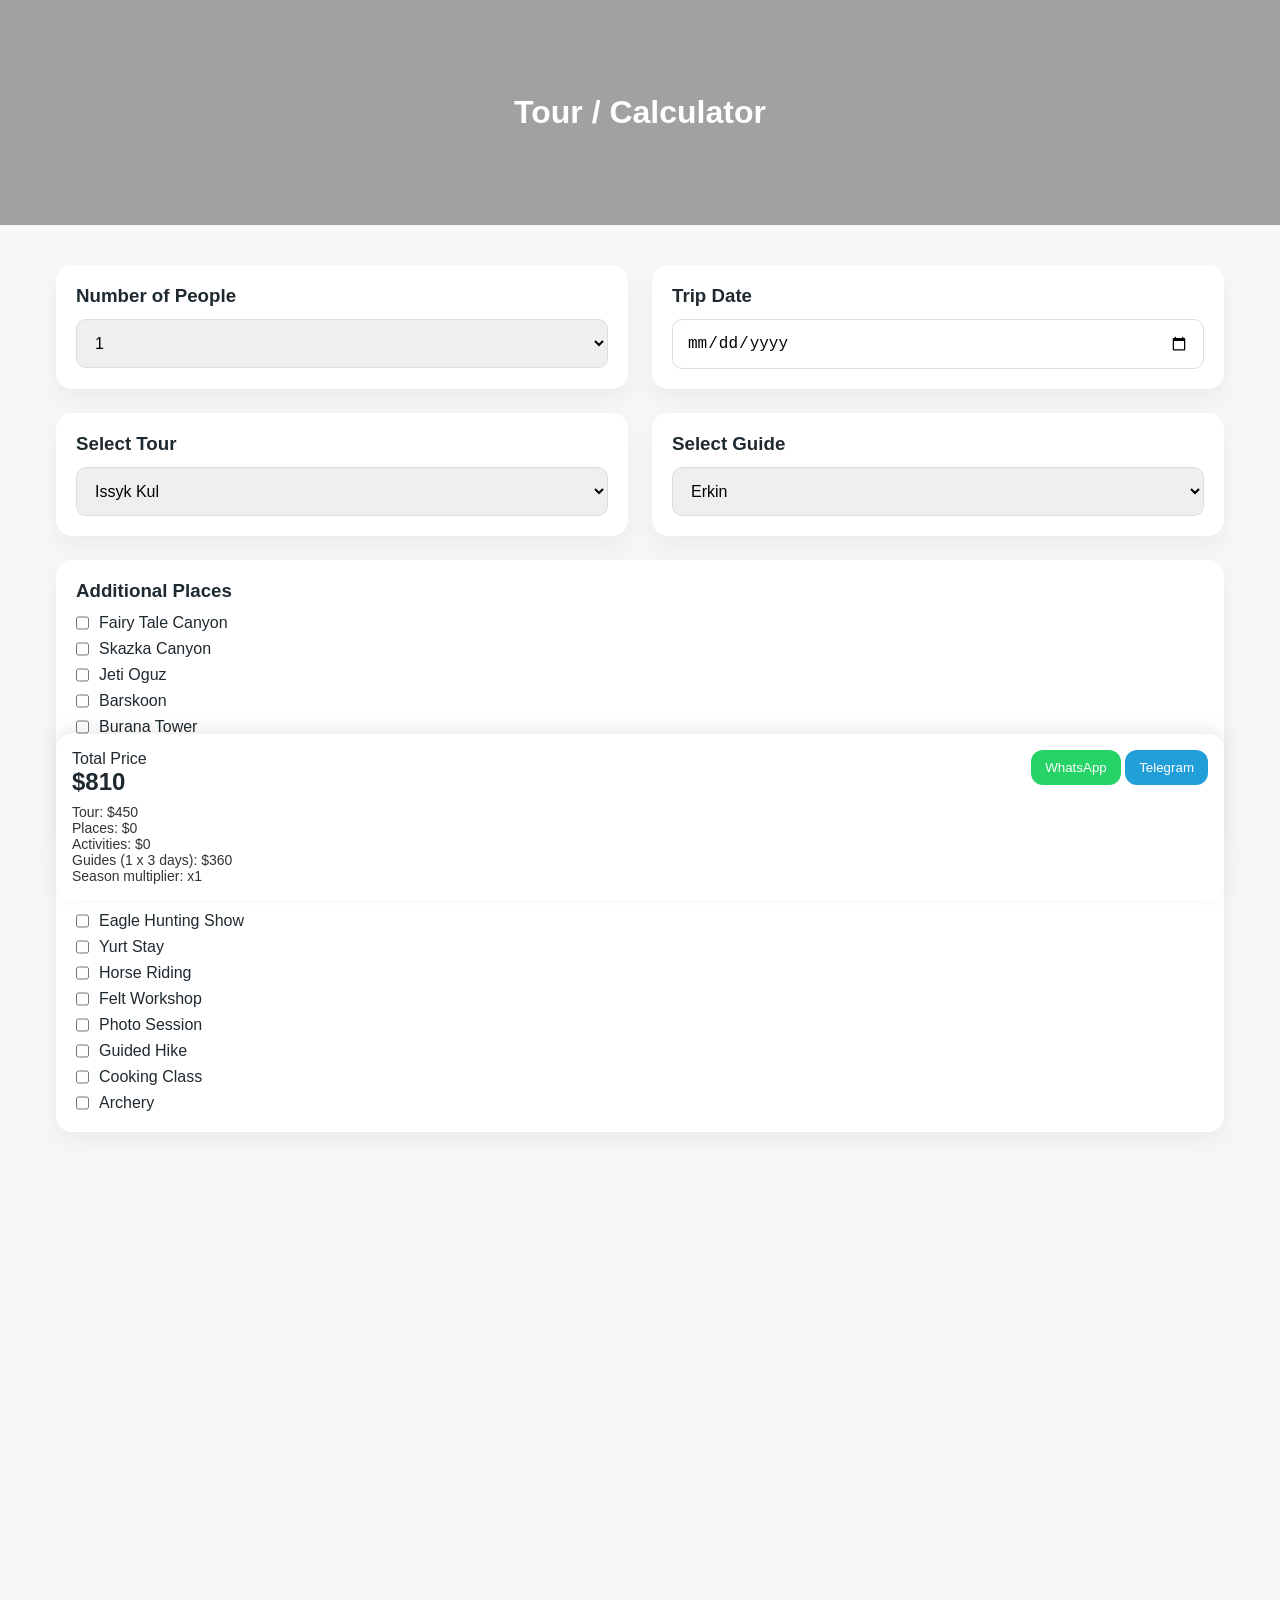
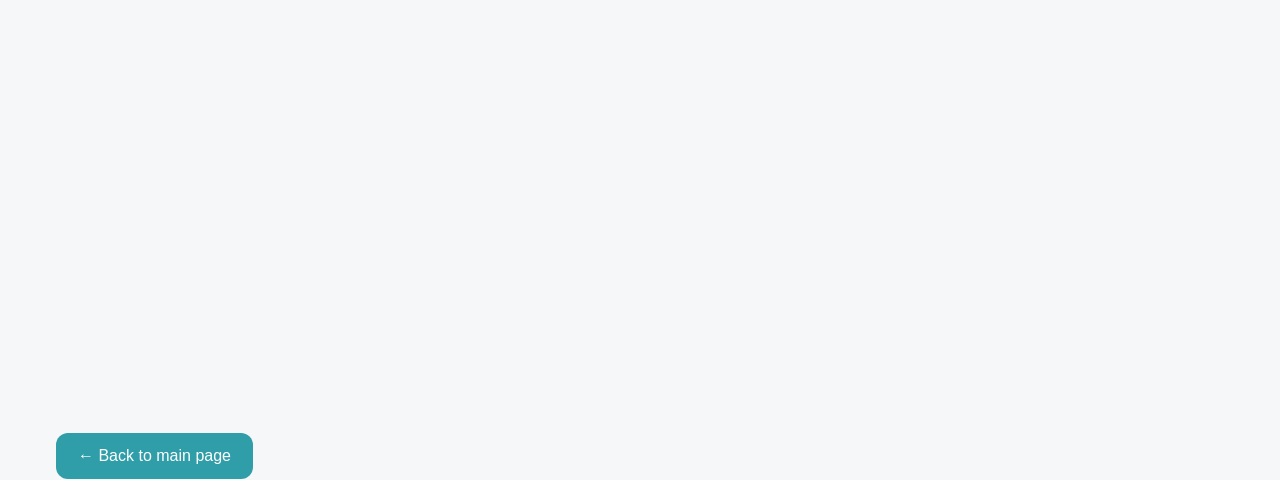
==== commit 3b4eb73d: "Update calculator.html" ====
--- a/calculator.html
+++ b/calculator.html
@@ -6,66 +6,171 @@
 <title>Tour Calculator</title>
 
 <link rel="stylesheet" href="styles.css">
+
+<style>
+/* LAYOUT */
+.calc-grid{
+display:grid;
+grid-template-columns:1fr 1fr;
+gap:24px;
+}
+
+.calc-block{
+background:white;
+padding:20px;
+border-radius:16px;
+box-shadow:0 10px 25px rgba(0,0,0,0.05);
+}
+
+.calc-block h3{
+margin-bottom:12px;
+}
+
+/* FULL WIDTH */
+.calc-full{
+grid-column:1/-1;
+}
+
+/* INPUTS */
+select,input[type="date"]{
+width:100%;
+padding:14px;
+border-radius:10px;
+border:1px solid #ddd;
+font-size:16px;
+}
+
+/* CHECKBOX LIST */
+.checkbox-list{
+display:flex;
+flex-direction:column;
+gap:8px;
+}
+
+.checkbox-list label{
+display:flex;
+gap:10px;
+cursor:pointer;
+}
+
+/* RESULT BAR */
+.total-bar{
+position:sticky;
+bottom:0;
+background:white;
+padding:16px;
+margin-top:20px;
+border-radius:16px;
+box-shadow:0 -5px 20px rgba(0,0,0,0.08);
+display:flex;
+justify-content:space-between;
+align-items:flex-start;
+flex-wrap:wrap;
+gap:12px;
+}
+
+.total-price{
+font-size:24px;
+font-weight:bold;
+}
+
+/* BREAKDOWN */
+.breakdown{
+font-size:14px;
+margin-top:8px;
+color:#333;
+}
+
+/* BUTTONS */
+.btn-whatsapp{
+background:#25D366;
+color:white;
+border:none;
+padding:10px 14px;
+border-radius:12px;
+cursor:pointer;
+}
+
+.btn-telegram{
+background:#229ED9;
+color:white;
+border:none;
+padding:10px 14px;
+border-radius:12px;
+cursor:pointer;
+}
+
+/* MOBILE */
+@media(max-width:768px){
+.calc-grid{
+grid-template-columns:1fr;
+}
+.total-bar{
+flex-direction:column;
+align-items:flex-start;
+}
+}
+</style>
+
 </head>
 
 <body>
 
 <header class="hero">
-    <div class="hero-content container">
-        <h1>Tour / Calculator</h1>
-    </div>
+<div class="hero-content container">
+<h1>Tour / Calculator</h1>
+</div>
 </header>
 
 <section class="section">
 <div class="container">
 
-<h2 class="section-title">Tour Parameters</h2>
-
-<!-- PEOPLE -->
-<div class="form-block">
-<label>Number of People</label>
+<div class="calc-grid">
+
+<div class="calc-block">
+<h3>Number of People</h3>
 <select id="people"></select>
 </div>
 
-<!-- DATE -->
-<div class="form-block">
-<label>Trip Date</label>
+<div class="calc-block">
+<h3>Trip Date</h3>
 <input type="date" id="tripDate">
 </div>
 
-<!-- TOUR -->
-<div class="form-block">
-<label>Select Tour</label>
+<div class="calc-block">
+<h3>Select Tour</h3>
 <select id="tour"></select>
 </div>
 
-<!-- PLACES -->
-<div class="form-block">
-<label>Additional Places</label>
-<div id="places"></div>
-</div>
-
-<!-- ACTIVITIES -->
-<div class="form-block">
-<label>Additional Activities</label>
-<div id="activities"></div>
-</div>
-
-<!-- GUIDE -->
-<div class="form-block">
-<label>Select Guide</label>
+<div class="calc-block">
+<h3>Select Guide</h3>
 <select id="guide"></select>
 </div>
 
-<br>
-
-<button class="btn" onclick="calculate()">Calculate</button>
-<span id="total" style="margin-left:20px;font-weight:bold;"></span>
-
-<br><br>
-
-<button class="btn" id="whatsapp">WhatsApp</button>
-<button class="btn" id="telegram">Telegram</button>
+<div class="calc-block calc-full">
+<h3>Additional Places</h3>
+<div id="places" class="checkbox-list"></div>
+</div>
+
+<div class="calc-block calc-full">
+<h3>Additional Activities</h3>
+<div id="activities" class="checkbox-list"></div>
+</div>
+
+</div>
+
+<div class="total-bar">
+<div>
+<div>Total Price</div>
+<div id="total" class="total-price">$0</div>
+<div class="breakdown" id="breakdown"></div>
+</div>
+
+<div>
+<button class="btn-whatsapp" id="whatsapp">WhatsApp</button>
+<button class="btn-telegram" id="telegram">Telegram</button>
+</div>
+</div>
 
 </div>
 </section>
@@ -79,146 +184,108 @@
 </footer>
 
 <script>
-
-async function loadJSON(path){
-    const r = await fetch(path);
-    return await r.json();
-}
-
-let tours, places, activities, guides, season;
+async function loadJSON(p){const r=await fetch(p);return await r.json();}
+
+let tours,places,activities,guides,season;
 
 async function init(){
 
-    tours = await loadJSON('data/tours.json');
-    places = await loadJSON('data/places.json');
-    activities = await loadJSON('data/activities.json');
-    guides = await loadJSON('data/guides.json');
-    season = await loadJSON('data/season.json');
-
-    // people
-    const people = document.getElementById('people');
-    for(let i=1;i<=32;i++){
-        people.innerHTML += `<option value="${i}">${i}</option>`;
-    }
-
-    // tours
-    const tour = document.getElementById('tour');
-    tours.forEach(t=>{
-        tour.innerHTML += `<option value="${t.id}">${t.title}</option>`;
-    });
-
-    // places
-    const placesDiv = document.getElementById('places');
-    places.forEach(p=>{
-        placesDiv.innerHTML += `
-        <div>
-            <input type="checkbox" value="${p.id}">
-            ${p.title}
-        </div>`;
-    });
-
-    // activities
-    const actDiv = document.getElementById('activities');
-    activities.forEach(a=>{
-        actDiv.innerHTML += `
-        <div>
-            <input type="checkbox" value="${a.id}">
-            ${a.title}
-        </div>`;
-    });
-
-    // guides
-    const guide = document.getElementById('guide');
-    guides.forEach(g=>{
-        guide.innerHTML += `<option value="${g.id}">${g.title}</option>`;
-    });
-
+tours=await loadJSON('data/tours.json');
+places=await loadJSON('data/places.json');
+activities=await loadJSON('data/activities.json');
+guides=await loadJSON('data/guides.json');
+season=await loadJSON('data/season.json');
+
+for(let i=1;i<=32;i++)
+people.innerHTML+=`<option>${i}</option>`;
+
+tours.forEach(t=>tour.innerHTML+=`<option value="${t.id}">${t.title}</option>`);
+guides.forEach(g=>guide.innerHTML+=`<option value="${g.id}">${g.title}</option>`);
+
+places.forEach(p=>{
+document.getElementById('places').innerHTML+=`
+<label><input type="checkbox" value="${p.id}"> ${p.title}</label>`;
+});
+
+activities.forEach(a=>{
+document.getElementById('activities').innerHTML+=`
+<label><input type="checkbox" value="${a.id}"> ${a.title}</label>`;
+});
+
+// Live recalculation
+document.querySelectorAll('select,input,#places input,#activities input').forEach(el=>{
+    el.addEventListener('input',calculate);
+});
+
+calculate(); // initial
 }
 
 function getSeasonMultiplier(date){
-    const d = new Date(date);
-    const start = new Date(season.start);
-    const end = new Date(season.end);
-
-    if(d >= start && d <= end){
-        return season.high;
-    }
-    return season.low;
+if(!date) return 1;
+const d=new Date(date);
+const start=new Date(season.start);
+const end=new Date(season.end);
+return (d>=start&&d<=end)?season.high:season.low;
 }
 
 function calculate(){
 
-    const people = parseInt(document.getElementById('people').value);
-    const date = document.getElementById('tripDate').value;
-
-    const tourId = document.getElementById('tour').value;
-    const guideId = document.getElementById('guide').value;
-
-    const tour = tours.find(t=>t.id===tourId);
-    const guide = guides.find(g=>g.id===guideId);
-
-    let selectedPlaces = [...document.querySelectorAll('#places input:checked')]
-        .map(i=>places.find(p=>p.id===i.value));
-
-    let selectedActivities = [...document.querySelectorAll('#activities input:checked')]
-        .map(i=>activities.find(a=>a.id===i.value));
-
-    const totalDays =
-        tour.days +
-        selectedPlaces.reduce((s,p)=>s+p.days,0);
-
-    const guidesCount = Math.ceil(people/4);
-
-    const placesPrice =
-        selectedPlaces.reduce((s,p)=>s+p.price,0);
-
-    const activitiesPrice =
-        selectedActivities.reduce((s,a)=>{
-            if(a.personPrice)
-                return s + a.personPrice * people;
-            if(a.groupPrice)
-                return s + a.groupPrice;
-            return s;
-        },0);
-
-    const seasonMultiplier = getSeasonMultiplier(date);
-
-    const total =
-        (
-        tour.price +
-        placesPrice +
-        activitiesPrice +
-        (guidesCount * guide.price * totalDays)
-        ) * seasonMultiplier;
-
-    document.getElementById('total').textContent =
-        "Total: $" + Math.round(total);
-
-    const params =
-        `People: ${people}, `+
-        `Date: ${date}, `+
-        `Tour: ${tour.title}`;
-
-    const text =
-`Hello, I have selected the following parameters for the tour:
-${params}
-and would like to discuss booking this tour (-:`;
-
-    document.getElementById('whatsapp').onclick = () => {
-        window.open(
-            "https://wa.me/996555900855?text="+encodeURIComponent(text)
-        );
-    };
-
-    document.getElementById('telegram').onclick = () => {
-        window.open(
-            "https://t.me/ErkinMms?text="+encodeURIComponent(text)
-        );
-    };
-
-}
-
-document.addEventListener('DOMContentLoaded', init);
+const peopleCount=parseInt(document.getElementById('people').value);
+const date=document.getElementById('tripDate').value;
+
+const tourObj=tours.find(t=>t.id===tour.value);
+const guideObj=guides.find(g=>g.id===guide.value);
+
+const selectedPlaces=[...document.querySelectorAll('#places input:checked')]
+.map(i=>places.find(p=>p.id===i.value));
+
+const selectedActivities=[...document.querySelectorAll('#activities input:checked')]
+.map(i=>activities.find(a=>a.id===i.value));
+
+const totalDays=tourObj.days+selectedPlaces.reduce((s,p)=>s+p.days,0);
+
+// automatic guides
+const guidesCount=Math.ceil(peopleCount/4);
+
+const placesPrice=selectedPlaces.reduce((s,p)=>s+p.price,0);
+const activitiesPrice=selectedActivities.reduce((s,a)=>{
+    if(a.personPrice)return s+a.personPrice*peopleCount;
+    if(a.groupPrice)return s+a.groupPrice;
+    return s;
+},0);
+
+const guidesPrice=guidesCount*guideObj.price*totalDays;
+
+const seasonMultiplier = getSeasonMultiplier(date);
+const total=(tourObj.price+placesPrice+activitiesPrice+guidesPrice)*seasonMultiplier;
+
+document.getElementById('total').textContent="$"+Math.round(total);
+
+// BREAKDOWN
+let breakdown=`Tour: $${tourObj.price}<br>
+Places: $${placesPrice}<br>
+Activities: $${activitiesPrice}<br>
+Guides (${guidesCount} x ${totalDays} days): $${guidesPrice}<br>
+Season multiplier: x${seasonMultiplier}`;
+
+document.getElementById('breakdown').innerHTML=breakdown;
+
+// TEXT FOR MESSENGERS
+const text = `Hello, I have selected the following parameters for the tour:
+- People: ${peopleCount}
+- Trip Date: ${date}
+- Tour: ${tourObj.title}
+- Guide: ${guideObj.title} (x${guidesCount} guides)
+- Additional Places: ${selectedPlaces.map(p=>p.title).join(', ') || 'None'}
+- Additional Activities: ${selectedActivities.map(a=>a.title).join(', ') || 'None'}
+- Total Price: $${Math.round(total)}
+I would like to discuss booking this tour (-:`;
+
+document.getElementById('whatsapp').onclick=()=>window.open("https://wa.me/996555900855?text="+encodeURIComponent(text));
+document.getElementById('telegram').onclick=()=>window.open("https://t.me/ErkinMms?text="+encodeURIComponent(text));
+}
+
+document.addEventListener('DOMContentLoaded',init);
 
 </script>
 
--- a/styles.css
+++ b/styles.css
@@ -1,36 +1,26 @@
-/* ======================
-   RESET
-====================== */
+/* RESET */
 * {
   margin: 0;
   padding: 0;
   box-sizing: border-box;
 }
 
-/* ======================
-   VARIABLES
-====================== */
+/* VARIABLES */
 :root {
   --color-primary: #5f7f8c;
   --color-accent: #2f9ea8;
   --color-bg: #f5f7f8;
   --color-text: #1f2a30;
-  --color-text-light: #5a6b73;
-
   --radius: 16px;
   --shadow: 0 10px 25px rgba(0,0,0,0.08);
-
   --container-width: 1200px;
 }
 
-/* ======================
-   BASE
-====================== */
+/* BASE */
 body {
   font-family: Arial, Helvetica, sans-serif;
   background: var(--color-bg);
   color: var(--color-text);
-  line-height: 1.5;
 }
 
 .container {
@@ -39,9 +29,7 @@
   padding: 0 16px;
 }
 
-/* ======================
-   HERO
-====================== */
+/* HERO */
 .hero {
   height: 25vh;
   min-height: 200px;
@@ -67,9 +55,7 @@
   z-index: 2;
 }
 
-/* ======================
-   NAV
-====================== */
+/* NAV */
 .sticky-nav {
   position: sticky;
   top: 0;
@@ -88,25 +74,20 @@
 
 .sticky-nav a {
   text-decoration: none;
+  font-weight: bold;
   color: var(--color-text);
-  font-weight: bold;
 }
 
-/* ======================
-   SECTIONS
-====================== */
+/* SECTIONS */
 .section {
   padding: 40px 0;
 }
 
 .section-title {
-  font-size: 24px;
   margin-bottom: 20px;
 }
 
-/* ======================
-   CARDS
-====================== */
+/* CARDS */
 .card {
   background: white;
   border-radius: var(--radius);
@@ -127,18 +108,18 @@
   object-fit: cover;
 }
 
-.card-body {
-  padding: 16px;
+/* CAROUSEL */
+.carousel-wrapper {
+  position: relative;
 }
 
-/* ======================
-   CAROUSEL
-====================== */
 .carousel {
   display: flex;
   gap: 16px;
   overflow-x: auto;
   scroll-snap-type: x mandatory;
+  scroll-behavior: smooth;
+  padding-bottom: 10px;
 }
 
 .carousel::-webkit-scrollbar {
@@ -149,56 +130,46 @@
   scroll-snap-align: start;
 }
 
-/* ======================
-   BUTTONS
-====================== */
+/* ARROWS */
+.carousel-btn {
+  position: absolute;
+  top: 40%;
+  transform: translateY(-50%);
+  background: white;
+  border: none;
+  box-shadow: var(--shadow);
+  width: 40px;
+  height: 40px;
+  border-radius: 50%;
+  cursor: pointer;
+}
+
+.carousel-btn.left {
+  left: -10px;
+}
+
+.carousel-btn.right {
+  right: -10px;
+}
+
+/* BUTTON */
 .btn {
-  display: inline-block;
   padding: 14px 22px;
   border-radius: 12px;
-  text-decoration: none;
-  font-weight: bold;
   background: var(--color-accent);
   color: white;
-  transition: 0.3s;
+  text-decoration: none;
+  display: inline-block;
 }
 
-.btn:hover {
-  background: #257e87;
-}
-
-/* ======================
-   FOOTER
-====================== */
+/* FOOTER */
 .footer-spacer {
   height: 75vh;
 }
 
-footer {
-  padding: 30px 0;
-  text-align: center;
+/* MOBILE */
+@media (max-width:768px){
+  .carousel-btn{
+    display:none;
+  }
 }
-
-.socials a {
-  margin: 0 10px;
-  text-decoration: none;
-  font-weight: bold;
-  color: var(--color-accent);
-}
-
-/* ======================
-   MOBILE
-====================== */
-@media (max-width: 768px) {
-
-  .sticky-nav ul {
-    overflow-x: auto;
-    justify-content: flex-start;
-    padding-left: 16px;
-  }
-
-  .card {
-    min-width: 220px;
-  }
-
-}
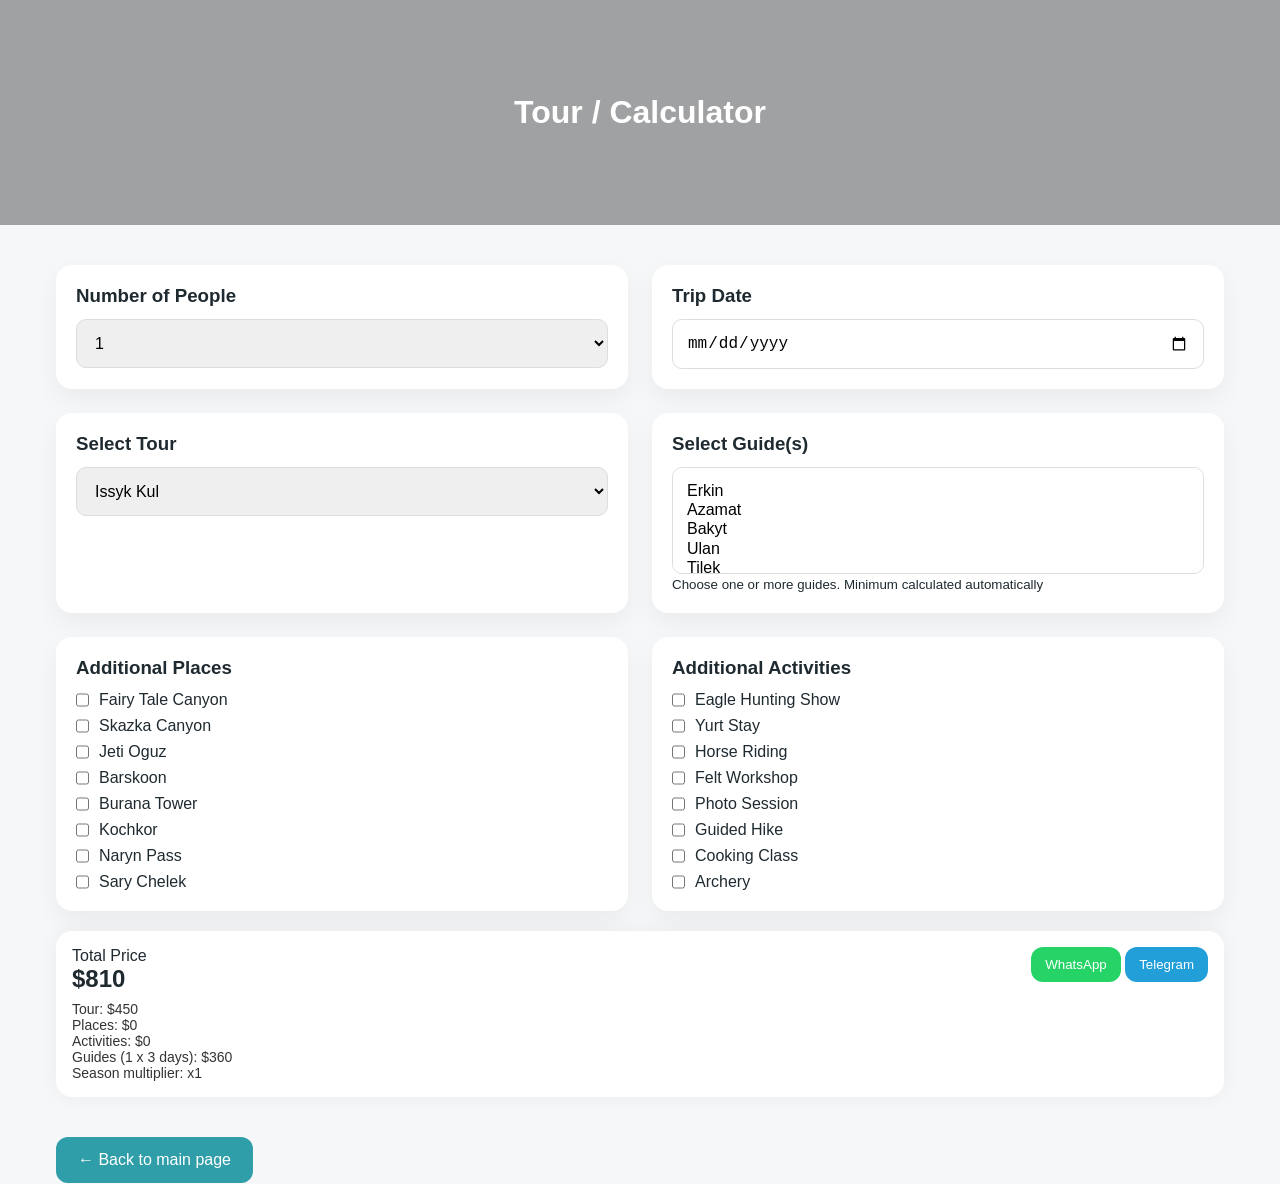
==== commit d8344a46: "Update calculator.html" ====
--- a/calculator.html
+++ b/calculator.html
@@ -8,7 +8,6 @@
 <link rel="stylesheet" href="styles.css">
 
 <style>
-/* LAYOUT */
 .calc-grid{
 display:grid;
 grid-template-columns:1fr 1fr;
@@ -26,12 +25,10 @@
 margin-bottom:12px;
 }
 
-/* FULL WIDTH */
 .calc-full{
 grid-column:1/-1;
 }
 
-/* INPUTS */
 select,input[type="date"]{
 width:100%;
 padding:14px;
@@ -40,7 +37,6 @@
 font-size:16px;
 }
 
-/* CHECKBOX LIST */
 .checkbox-list{
 display:flex;
 flex-direction:column;
@@ -53,15 +49,13 @@
 cursor:pointer;
 }
 
-/* RESULT BAR */
 .total-bar{
-position:sticky;
-bottom:0;
+position:relative;
 background:white;
 padding:16px;
 margin-top:20px;
 border-radius:16px;
-box-shadow:0 -5px 20px rgba(0,0,0,0.08);
+box-shadow:0 0 20px rgba(0,0,0,0.05);
 display:flex;
 justify-content:space-between;
 align-items:flex-start;
@@ -74,14 +68,12 @@
 font-weight:bold;
 }
 
-/* BREAKDOWN */
 .breakdown{
 font-size:14px;
 margin-top:8px;
 color:#333;
 }
 
-/* BUTTONS */
 .btn-whatsapp{
 background:#25D366;
 color:white;
@@ -100,12 +92,13 @@
 cursor:pointer;
 }
 
-/* MOBILE */
 @media(max-width:768px){
 .calc-grid{
 grid-template-columns:1fr;
 }
 .total-bar{
+position:sticky;
+bottom:0;
 flex-direction:column;
 align-items:flex-start;
 }
@@ -143,16 +136,17 @@
 </div>
 
 <div class="calc-block">
-<h3>Select Guide</h3>
-<select id="guide"></select>
-</div>
-
-<div class="calc-block calc-full">
+<h3>Select Guide(s)</h3>
+<select id="guide" multiple></select>
+<small>Choose one or more guides. Minimum calculated automatically</small>
+</div>
+
+<div class="calc-block">
 <h3>Additional Places</h3>
 <div id="places" class="checkbox-list"></div>
 </div>
 
-<div class="calc-block calc-full">
+<div class="calc-block">
 <h3>Additional Activities</h3>
 <div id="activities" class="checkbox-list"></div>
 </div>
@@ -174,8 +168,6 @@
 
 </div>
 </section>
-
-<div class="footer-spacer"></div>
 
 <footer>
 <div class="container">
@@ -234,7 +226,17 @@
 const date=document.getElementById('tripDate').value;
 
 const tourObj=tours.find(t=>t.id===tour.value);
-const guideObj=guides.find(g=>g.id===guide.value);
+
+let selectedGuides=[...document.querySelectorAll('#guide option:checked')]
+.map(i=>guides.find(g=>g.id===i.value));
+
+// auto add guides if selected less than needed
+const minGuides=Math.ceil(peopleCount/4);
+if(selectedGuides.length<minGuides){
+for(let i=selectedGuides.length;i<minGuides;i++){
+selectedGuides.push(guides[0]); // добавляем первого гида по умолчанию
+}
+}
 
 const selectedPlaces=[...document.querySelectorAll('#places input:checked')]
 .map(i=>places.find(p=>p.id===i.value));
@@ -244,9 +246,7 @@
 
 const totalDays=tourObj.days+selectedPlaces.reduce((s,p)=>s+p.days,0);
 
-// automatic guides
-const guidesCount=Math.ceil(peopleCount/4);
-
+// CALC PRICES
 const placesPrice=selectedPlaces.reduce((s,p)=>s+p.price,0);
 const activitiesPrice=selectedActivities.reduce((s,a)=>{
     if(a.personPrice)return s+a.personPrice*peopleCount;
@@ -254,7 +254,7 @@
     return s;
 },0);
 
-const guidesPrice=guidesCount*guideObj.price*totalDays;
+const guidesPrice=selectedGuides.reduce((s,g)=>s+g.price*totalDays,0);
 
 const seasonMultiplier = getSeasonMultiplier(date);
 const total=(tourObj.price+placesPrice+activitiesPrice+guidesPrice)*seasonMultiplier;
@@ -265,7 +265,7 @@
 let breakdown=`Tour: $${tourObj.price}<br>
 Places: $${placesPrice}<br>
 Activities: $${activitiesPrice}<br>
-Guides (${guidesCount} x ${totalDays} days): $${guidesPrice}<br>
+Guides (${selectedGuides.length} x ${totalDays} days): $${guidesPrice}<br>
 Season multiplier: x${seasonMultiplier}`;
 
 document.getElementById('breakdown').innerHTML=breakdown;
@@ -275,7 +275,7 @@
 - People: ${peopleCount}
 - Trip Date: ${date}
 - Tour: ${tourObj.title}
-- Guide: ${guideObj.title} (x${guidesCount} guides)
+- Guides: ${selectedGuides.map(g=>g.title).join(', ')}
 - Additional Places: ${selectedPlaces.map(p=>p.title).join(', ') || 'None'}
 - Additional Activities: ${selectedActivities.map(a=>a.title).join(', ') || 'None'}
 - Total Price: $${Math.round(total)}
@@ -283,6 +283,7 @@
 
 document.getElementById('whatsapp').onclick=()=>window.open("https://wa.me/996555900855?text="+encodeURIComponent(text));
 document.getElementById('telegram').onclick=()=>window.open("https://t.me/ErkinMms?text="+encodeURIComponent(text));
+
 }
 
 document.addEventListener('DOMContentLoaded',init);
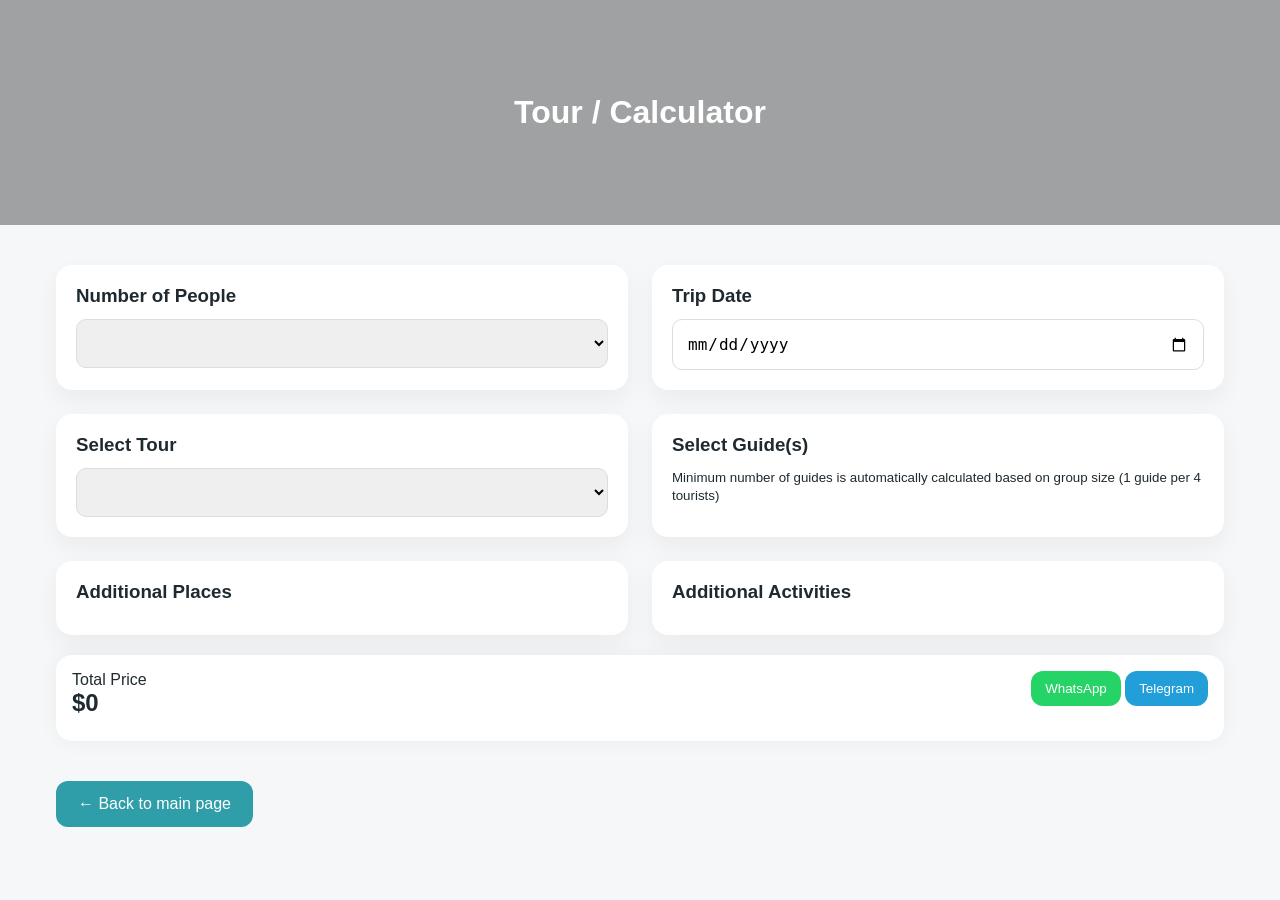
==== commit fdfb3c95: "Update calculator.html" ====
--- a/calculator.html
+++ b/calculator.html
@@ -23,10 +23,6 @@
 
 .calc-block h3{
 margin-bottom:12px;
-}
-
-.calc-full{
-grid-column:1/-1;
 }
 
 select,input[type="date"]{
@@ -137,8 +133,8 @@
 
 <div class="calc-block">
 <h3>Select Guide(s)</h3>
-<select id="guide" multiple></select>
-<small>Choose one or more guides. Minimum calculated automatically</small>
+<div id="guides" class="checkbox-list"></div>
+<small>Minimum number of guides is automatically calculated based on group size (1 guide per 4 tourists)</small>
 </div>
 
 <div class="calc-block">
@@ -175,120 +171,7 @@
 </div>
 </footer>
 
-<script>
-async function loadJSON(p){const r=await fetch(p);return await r.json();}
-
-let tours,places,activities,guides,season;
-
-async function init(){
-
-tours=await loadJSON('data/tours.json');
-places=await loadJSON('data/places.json');
-activities=await loadJSON('data/activities.json');
-guides=await loadJSON('data/guides.json');
-season=await loadJSON('data/season.json');
-
-for(let i=1;i<=32;i++)
-people.innerHTML+=`<option>${i}</option>`;
-
-tours.forEach(t=>tour.innerHTML+=`<option value="${t.id}">${t.title}</option>`);
-guides.forEach(g=>guide.innerHTML+=`<option value="${g.id}">${g.title}</option>`);
-
-places.forEach(p=>{
-document.getElementById('places').innerHTML+=`
-<label><input type="checkbox" value="${p.id}"> ${p.title}</label>`;
-});
-
-activities.forEach(a=>{
-document.getElementById('activities').innerHTML+=`
-<label><input type="checkbox" value="${a.id}"> ${a.title}</label>`;
-});
-
-// Live recalculation
-document.querySelectorAll('select,input,#places input,#activities input').forEach(el=>{
-    el.addEventListener('input',calculate);
-});
-
-calculate(); // initial
-}
-
-function getSeasonMultiplier(date){
-if(!date) return 1;
-const d=new Date(date);
-const start=new Date(season.start);
-const end=new Date(season.end);
-return (d>=start&&d<=end)?season.high:season.low;
-}
-
-function calculate(){
-
-const peopleCount=parseInt(document.getElementById('people').value);
-const date=document.getElementById('tripDate').value;
-
-const tourObj=tours.find(t=>t.id===tour.value);
-
-let selectedGuides=[...document.querySelectorAll('#guide option:checked')]
-.map(i=>guides.find(g=>g.id===i.value));
-
-// auto add guides if selected less than needed
-const minGuides=Math.ceil(peopleCount/4);
-if(selectedGuides.length<minGuides){
-for(let i=selectedGuides.length;i<minGuides;i++){
-selectedGuides.push(guides[0]); // добавляем первого гида по умолчанию
-}
-}
-
-const selectedPlaces=[...document.querySelectorAll('#places input:checked')]
-.map(i=>places.find(p=>p.id===i.value));
-
-const selectedActivities=[...document.querySelectorAll('#activities input:checked')]
-.map(i=>activities.find(a=>a.id===i.value));
-
-const totalDays=tourObj.days+selectedPlaces.reduce((s,p)=>s+p.days,0);
-
-// CALC PRICES
-const placesPrice=selectedPlaces.reduce((s,p)=>s+p.price,0);
-const activitiesPrice=selectedActivities.reduce((s,a)=>{
-    if(a.personPrice)return s+a.personPrice*peopleCount;
-    if(a.groupPrice)return s+a.groupPrice;
-    return s;
-},0);
-
-const guidesPrice=selectedGuides.reduce((s,g)=>s+g.price*totalDays,0);
-
-const seasonMultiplier = getSeasonMultiplier(date);
-const total=(tourObj.price+placesPrice+activitiesPrice+guidesPrice)*seasonMultiplier;
-
-document.getElementById('total').textContent="$"+Math.round(total);
-
-// BREAKDOWN
-let breakdown=`Tour: $${tourObj.price}<br>
-Places: $${placesPrice}<br>
-Activities: $${activitiesPrice}<br>
-Guides (${selectedGuides.length} x ${totalDays} days): $${guidesPrice}<br>
-Season multiplier: x${seasonMultiplier}`;
-
-document.getElementById('breakdown').innerHTML=breakdown;
-
-// TEXT FOR MESSENGERS
-const text = `Hello, I have selected the following parameters for the tour:
-- People: ${peopleCount}
-- Trip Date: ${date}
-- Tour: ${tourObj.title}
-- Guides: ${selectedGuides.map(g=>g.title).join(', ')}
-- Additional Places: ${selectedPlaces.map(p=>p.title).join(', ') || 'None'}
-- Additional Activities: ${selectedActivities.map(a=>a.title).join(', ') || 'None'}
-- Total Price: $${Math.round(total)}
-I would like to discuss booking this tour (-:`;
-
-document.getElementById('whatsapp').onclick=()=>window.open("https://wa.me/996555900855?text="+encodeURIComponent(text));
-document.getElementById('telegram').onclick=()=>window.open("https://t.me/ErkinMms?text="+encodeURIComponent(text));
-
-}
-
-document.addEventListener('DOMContentLoaded',init);
-
-</script>
+<script src="app.js"></script>
 
 </body>
 </html>
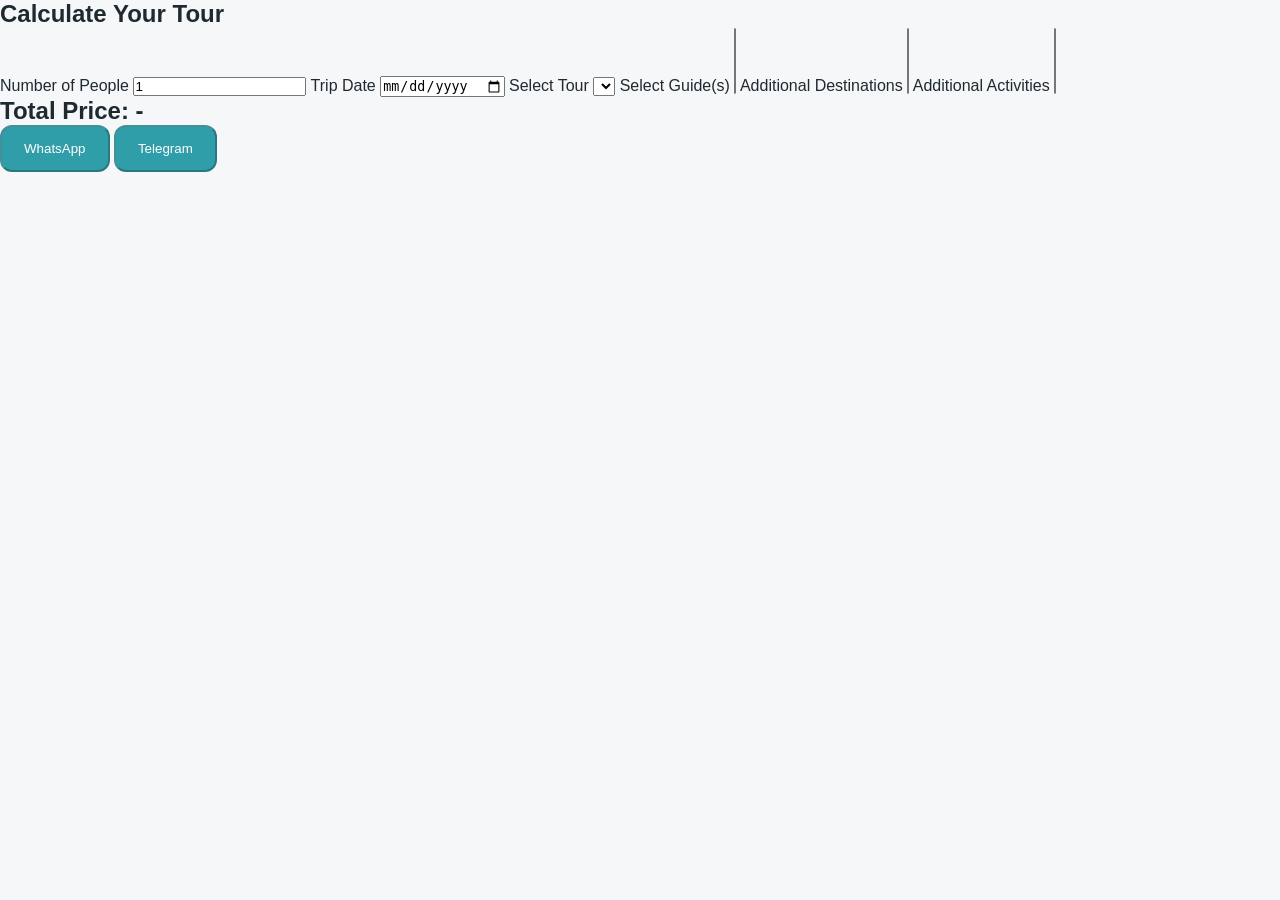
==== commit d08215f7: "Update calculator.html" ====
--- a/calculator.html
+++ b/calculator.html
@@ -1,177 +1,49 @@
 <!DOCTYPE html>
-<html lang="en">
+<html lang="en" data-page="calculator">
 <head>
-<meta charset="UTF-8">
-<meta name="viewport" content="width=device-width, initial-scale=1.0">
-<title>Tour Calculator</title>
+    <meta charset="UTF-8">
+    <meta name="viewport" content="width=device-width, initial-scale=1.0">
+    <title>Tour Calculator</title>
+    <link rel="stylesheet" href="styles.css">
+</head>
+<body>
+    <section class="calculator-section">
+        <h1>Calculate Your Tour</h1>
 
-<link rel="stylesheet" href="styles.css">
+        <div class="calculator-form">
+            <label>Number of People
+                <input type="number" id="people-input" min="1" value="1">
+            </label>
 
-<style>
-.calc-grid{
-display:grid;
-grid-template-columns:1fr 1fr;
-gap:24px;
-}
+            <label>Trip Date
+                <input type="date" id="date-input">
+            </label>
 
-.calc-block{
-background:white;
-padding:20px;
-border-radius:16px;
-box-shadow:0 10px 25px rgba(0,0,0,0.05);
-}
+            <label>Select Tour
+                <select id="tour-select"></select>
+            </label>
 
-.calc-block h3{
-margin-bottom:12px;
-}
+            <label>Select Guide(s)
+                <select id="guide-select" multiple></select>
+            </label>
 
-select,input[type="date"]{
-width:100%;
-padding:14px;
-border-radius:10px;
-border:1px solid #ddd;
-font-size:16px;
-}
+            <label>Additional Destinations
+                <select id="destination-select" multiple></select>
+            </label>
 
-.checkbox-list{
-display:flex;
-flex-direction:column;
-gap:8px;
-}
+            <label>Additional Activities
+                <select id="activity-select" multiple></select>
+            </label>
+        </div>
 
-.checkbox-list label{
-display:flex;
-gap:10px;
-cursor:pointer;
-}
+        <div class="price-block">
+            <h2>Total Price: <span id="total-price">-</span></h2>
+            <div id="price-breakdown"></div>
+            <button id="whatsapp-btn" class="btn contact-btn" disabled>WhatsApp</button>
+            <button id="telegram-btn" class="btn contact-btn" disabled>Telegram</button>
+        </div>
+    </section>
 
-.total-bar{
-position:relative;
-background:white;
-padding:16px;
-margin-top:20px;
-border-radius:16px;
-box-shadow:0 0 20px rgba(0,0,0,0.05);
-display:flex;
-justify-content:space-between;
-align-items:flex-start;
-flex-wrap:wrap;
-gap:12px;
-}
-
-.total-price{
-font-size:24px;
-font-weight:bold;
-}
-
-.breakdown{
-font-size:14px;
-margin-top:8px;
-color:#333;
-}
-
-.btn-whatsapp{
-background:#25D366;
-color:white;
-border:none;
-padding:10px 14px;
-border-radius:12px;
-cursor:pointer;
-}
-
-.btn-telegram{
-background:#229ED9;
-color:white;
-border:none;
-padding:10px 14px;
-border-radius:12px;
-cursor:pointer;
-}
-
-@media(max-width:768px){
-.calc-grid{
-grid-template-columns:1fr;
-}
-.total-bar{
-position:sticky;
-bottom:0;
-flex-direction:column;
-align-items:flex-start;
-}
-}
-</style>
-
-</head>
-
-<body>
-
-<header class="hero">
-<div class="hero-content container">
-<h1>Tour / Calculator</h1>
-</div>
-</header>
-
-<section class="section">
-<div class="container">
-
-<div class="calc-grid">
-
-<div class="calc-block">
-<h3>Number of People</h3>
-<select id="people"></select>
-</div>
-
-<div class="calc-block">
-<h3>Trip Date</h3>
-<input type="date" id="tripDate">
-</div>
-
-<div class="calc-block">
-<h3>Select Tour</h3>
-<select id="tour"></select>
-</div>
-
-<div class="calc-block">
-<h3>Select Guide(s)</h3>
-<div id="guides" class="checkbox-list"></div>
-<small>Minimum number of guides is automatically calculated based on group size (1 guide per 4 tourists)</small>
-</div>
-
-<div class="calc-block">
-<h3>Additional Places</h3>
-<div id="places" class="checkbox-list"></div>
-</div>
-
-<div class="calc-block">
-<h3>Additional Activities</h3>
-<div id="activities" class="checkbox-list"></div>
-</div>
-
-</div>
-
-<div class="total-bar">
-<div>
-<div>Total Price</div>
-<div id="total" class="total-price">$0</div>
-<div class="breakdown" id="breakdown"></div>
-</div>
-
-<div>
-<button class="btn-whatsapp" id="whatsapp">WhatsApp</button>
-<button class="btn-telegram" id="telegram">Telegram</button>
-</div>
-</div>
-
-</div>
-</section>
-
-<footer>
-<div class="container">
-<a href="index.html" class="btn">← Back to main page</a>
-</div>
-</footer>
-
-<script src="app.js"></script>
-
+    <script src="app.js"></script>
 </body>
 </html>
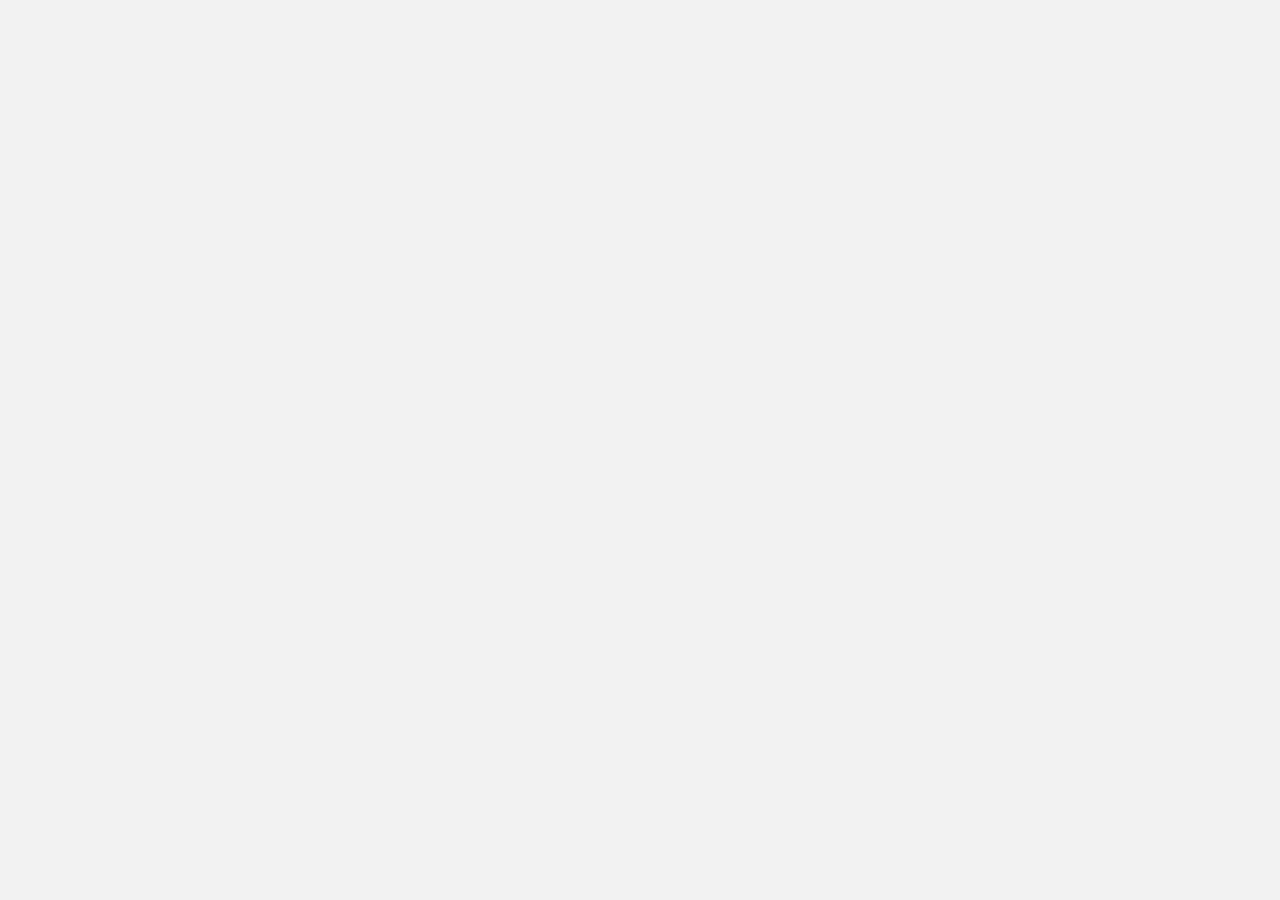
==== commit 823ff73f: "Update calculator.html" ====
--- a/calculator.html
+++ b/calculator.html
@@ -1,49 +1,17 @@
 <!DOCTYPE html>
-<html lang="en" data-page="calculator">
+<html lang="en">
 <head>
-    <meta charset="UTF-8">
-    <meta name="viewport" content="width=device-width, initial-scale=1.0">
-    <title>Tour Calculator</title>
-    <link rel="stylesheet" href="styles.css">
+<meta charset="UTF-8" />
+<meta name="viewport" content="width=device-width, initial-scale=1.0" />
+<title>Calculator</title>
+<link rel="stylesheet" href="styles.css" />
 </head>
-<body>
-    <section class="calculator-section">
-        <h1>Calculate Your Tour</h1>
-
-        <div class="calculator-form">
-            <label>Number of People
-                <input type="number" id="people-input" min="1" value="1">
-            </label>
-
-            <label>Trip Date
-                <input type="date" id="date-input">
-            </label>
-
-            <label>Select Tour
-                <select id="tour-select"></select>
-            </label>
-
-            <label>Select Guide(s)
-                <select id="guide-select" multiple></select>
-            </label>
-
-            <label>Additional Destinations
-                <select id="destination-select" multiple></select>
-            </label>
-
-            <label>Additional Activities
-                <select id="activity-select" multiple></select>
-            </label>
-        </div>
-
-        <div class="price-block">
-            <h2>Total Price: <span id="total-price">-</span></h2>
-            <div id="price-breakdown"></div>
-            <button id="whatsapp-btn" class="btn contact-btn" disabled>WhatsApp</button>
-            <button id="telegram-btn" class="btn contact-btn" disabled>Telegram</button>
-        </div>
-    </section>
-
-    <script src="app.js"></script>
+<body data-page="calculator">
+<header id="calc-hero"></header>
+<main class="calculator-layout">
+<div id="calc-controls"></div>
+<div id="calc-price"></div>
+</main>
+<script src="app.js"></script>
 </body>
 </html>
--- a/styles.css
+++ b/styles.css
@@ -1,175 +1,198 @@
-/* RESET */
-* {
-  margin: 0;
-  padding: 0;
-  box-sizing: border-box;
+:root {
+    --color-bg-main: #f2f2f2;
+    --color-bg-secondary: #ffffff;
+    --color-accent: #2e8b8b;
+    --color-accent-light: #a0c4c4;
+    --color-text: #333333;
+    --radius: 16px;
+    --shadow: 0 4px 12px rgba(0,0,0,0.08);
 }
 
-/* VARIABLES */
-:root {
-  --color-primary: #5f7f8c;
-  --color-accent: #2f9ea8;
-  --color-bg: #f5f7f8;
-  --color-text: #1f2a30;
-  --radius: 16px;
-  --shadow: 0 10px 25px rgba(0,0,0,0.08);
-  --container-width: 1200px;
+* {
+    box-sizing: border-box;
+    margin: 0;
+    padding: 0;
 }
 
-/* BASE */
 body {
-  font-family: Arial, Helvetica, sans-serif;
-  background: var(--color-bg);
-  color: var(--color-text);
+    font-family: Arial, sans-serif;
+    background-color: var(--color-bg-main);
+    color: var(--color-text);
+    line-height: 1.6;
 }
 
-.container {
-  max-width: var(--container-width);
-  margin: 0 auto;
-  padding: 0 16px;
+.hero-section {
+    height: 25vh;
+    background-size: cover;
+    background-position: center;
+    display: flex;
+    flex-direction: column;
+    justify-content: center;
+    align-items: center;
+    text-align: center;
+    position: relative;
+    color: #fff;
 }
 
-/* HERO */
-.hero {
-  height: 25vh;
-  min-height: 200px;
-  background-size: cover;
-  background-position: center;
-  position: relative;
-  display: flex;
-  align-items: center;
-  justify-content: center;
-  text-align: center;
-  color: white;
+.hero-section::before {
+    content: '';
+    position: absolute;
+    inset: 0;
+    background: rgba(0,0,0,0.3);
 }
 
-.hero::after {
-  content: "";
-  position: absolute;
-  inset: 0;
-  background: rgba(0,0,0,0.35);
+.hero-section h1 {
+    font-size: 2rem;
+    z-index: 1;
 }
 
-.hero-content {
-  position: relative;
-  z-index: 2;
+.hero-section p {
+    margin-top: 0.5rem;
+    z-index: 1;
 }
 
-/* NAV */
-.sticky-nav {
-  position: sticky;
-  top: 0;
-  backdrop-filter: blur(10px);
-  background: rgba(255,255,255,0.9);
-  z-index: 100;
+.btn {
+    background-color: var(--color-accent);
+    color: #fff;
+    padding: 0.75rem 1.5rem;
+    border: none;
+    border-radius: var(--radius);
+    cursor: pointer;
+    transition: all 0.3s ease;
+    z-index: 1;
 }
 
-.sticky-nav ul {
-  display: flex;
-  justify-content: center;
-  gap: 20px;
-  list-style: none;
-  padding: 12px 0;
+.btn:hover {
+    filter: brightness(0.9);
 }
 
-.sticky-nav a {
-  text-decoration: none;
-  font-weight: bold;
-  color: var(--color-text);
+.sticky-nav {
+    position: sticky;
+    top: 0;
+    background: rgba(255,255,255,0.95);
+    box-shadow: var(--shadow);
+    z-index: 10;
 }
 
-/* SECTIONS */
-.section {
-  padding: 40px 0;
+.sticky-nav .nav-list {
+    display: flex;
+    justify-content: center;
+    list-style: none;
+    padding: 0.5rem 0;
 }
 
-.section-title {
-  margin-bottom: 20px;
+.sticky-nav .nav-list li {
+    margin: 0 1rem;
 }
 
-/* CARDS */
+.sticky-nav .nav-list a {
+    text-decoration: none;
+    color: var(--color-text);
+    font-weight: bold;
+}
+
+.section {
+    padding: 2rem 1rem;
+    max-width: 1200px;
+    margin: auto;
+}
+
+.cards-container {
+    display: flex;
+    gap: 1rem;
+    overflow-x: auto;
+    padding-bottom: 1rem;
+}
+
+.cards-container::-webkit-scrollbar {
+    display: none;
+}
+
 .card {
-  background: white;
-  border-radius: var(--radius);
-  overflow: hidden;
-  box-shadow: var(--shadow);
-  min-width: 260px;
-  cursor: pointer;
-  transition: 0.3s;
+    background: var(--color-bg-secondary);
+    border-radius: var(--radius);
+    box-shadow: var(--shadow);
+    min-width: 200px;
+    flex: 0 0 auto;
+    cursor: pointer;
+    transition: transform 0.3s ease, box-shadow 0.3s ease;
 }
 
 .card:hover {
-  transform: translateY(-5px);
+    transform: translateY(-5px);
+    box-shadow: 0 8px 20px rgba(0,0,0,0.12);
 }
 
 .card img {
-  width: 100%;
-  height: 160px;
-  object-fit: cover;
+    width: 100%;
+    height: 150px;
+    object-fit: cover;
+    border-radius: var(--radius) var(--radius) 0 0;
 }
 
-/* CAROUSEL */
-.carousel-wrapper {
-  position: relative;
+.card h3 {
+    padding: 0.5rem;
+    font-size: 1.1rem;
 }
 
-.carousel {
-  display: flex;
-  gap: 16px;
-  overflow-x: auto;
-  scroll-snap-type: x mandatory;
-  scroll-behavior: smooth;
-  padding-bottom: 10px;
+.card p {
+    padding: 0 0.5rem 0.5rem 0.5rem;
+    font-size: 0.9rem;
 }
 
-.carousel::-webkit-scrollbar {
-  display: none;
+.footer {
+    padding: 2rem 1rem;
+    text-align: center;
+    background: var(--color-bg-secondary);
+    margin-top: 3rem;
 }
 
-.carousel .card {
-  scroll-snap-align: start;
+.footer .social-links a {
+    margin: 0 0.5rem;
+    text-decoration: none;
+    color: var(--color-accent);
 }
 
-/* ARROWS */
-.carousel-btn {
-  position: absolute;
-  top: 40%;
-  transform: translateY(-50%);
-  background: white;
-  border: none;
-  box-shadow: var(--shadow);
-  width: 40px;
-  height: 40px;
-  border-radius: 50%;
-  cursor: pointer;
+.price-block {
+    background: var(--color-bg-secondary);
+    padding: 1rem;
+    border-radius: var(--radius);
+    box-shadow: var(--shadow);
+    margin-top: 1rem;
 }
 
-.carousel-btn.left {
-  left: -10px;
+.calculator-form label {
+    display: block;
+    margin-bottom: 1rem;
+    font-weight: bold;
 }
 
-.carousel-btn.right {
-  right: -10px;
+.calculator-form input,
+.calculator-form select {
+    width: 100%;
+    padding: 0.5rem;
+    margin-top: 0.25rem;
+    border-radius: var(--radius);
+    border: 1px solid #ccc;
 }
 
-/* BUTTON */
-.btn {
-  padding: 14px 22px;
-  border-radius: 12px;
-  background: var(--color-accent);
-  color: white;
-  text-decoration: none;
-  display: inline-block;
+@media(min-width:768px) {
+    .calculator-section {
+        display: flex;
+        gap: 2rem;
+    }
+
+    .calculator-form {
+        flex: 1;
+    }
+
+    .price-block {
+        flex: 1;
+        position: sticky;
+        top: 1rem;
+    }
+
+    .cards-container {
+        gap: 1.5rem;
+    }
 }
-
-/* FOOTER */
-.footer-spacer {
-  height: 75vh;
-}
-
-/* MOBILE */
-@media (max-width:768px){
-  .carousel-btn{
-    display:none;
-  }
-}
